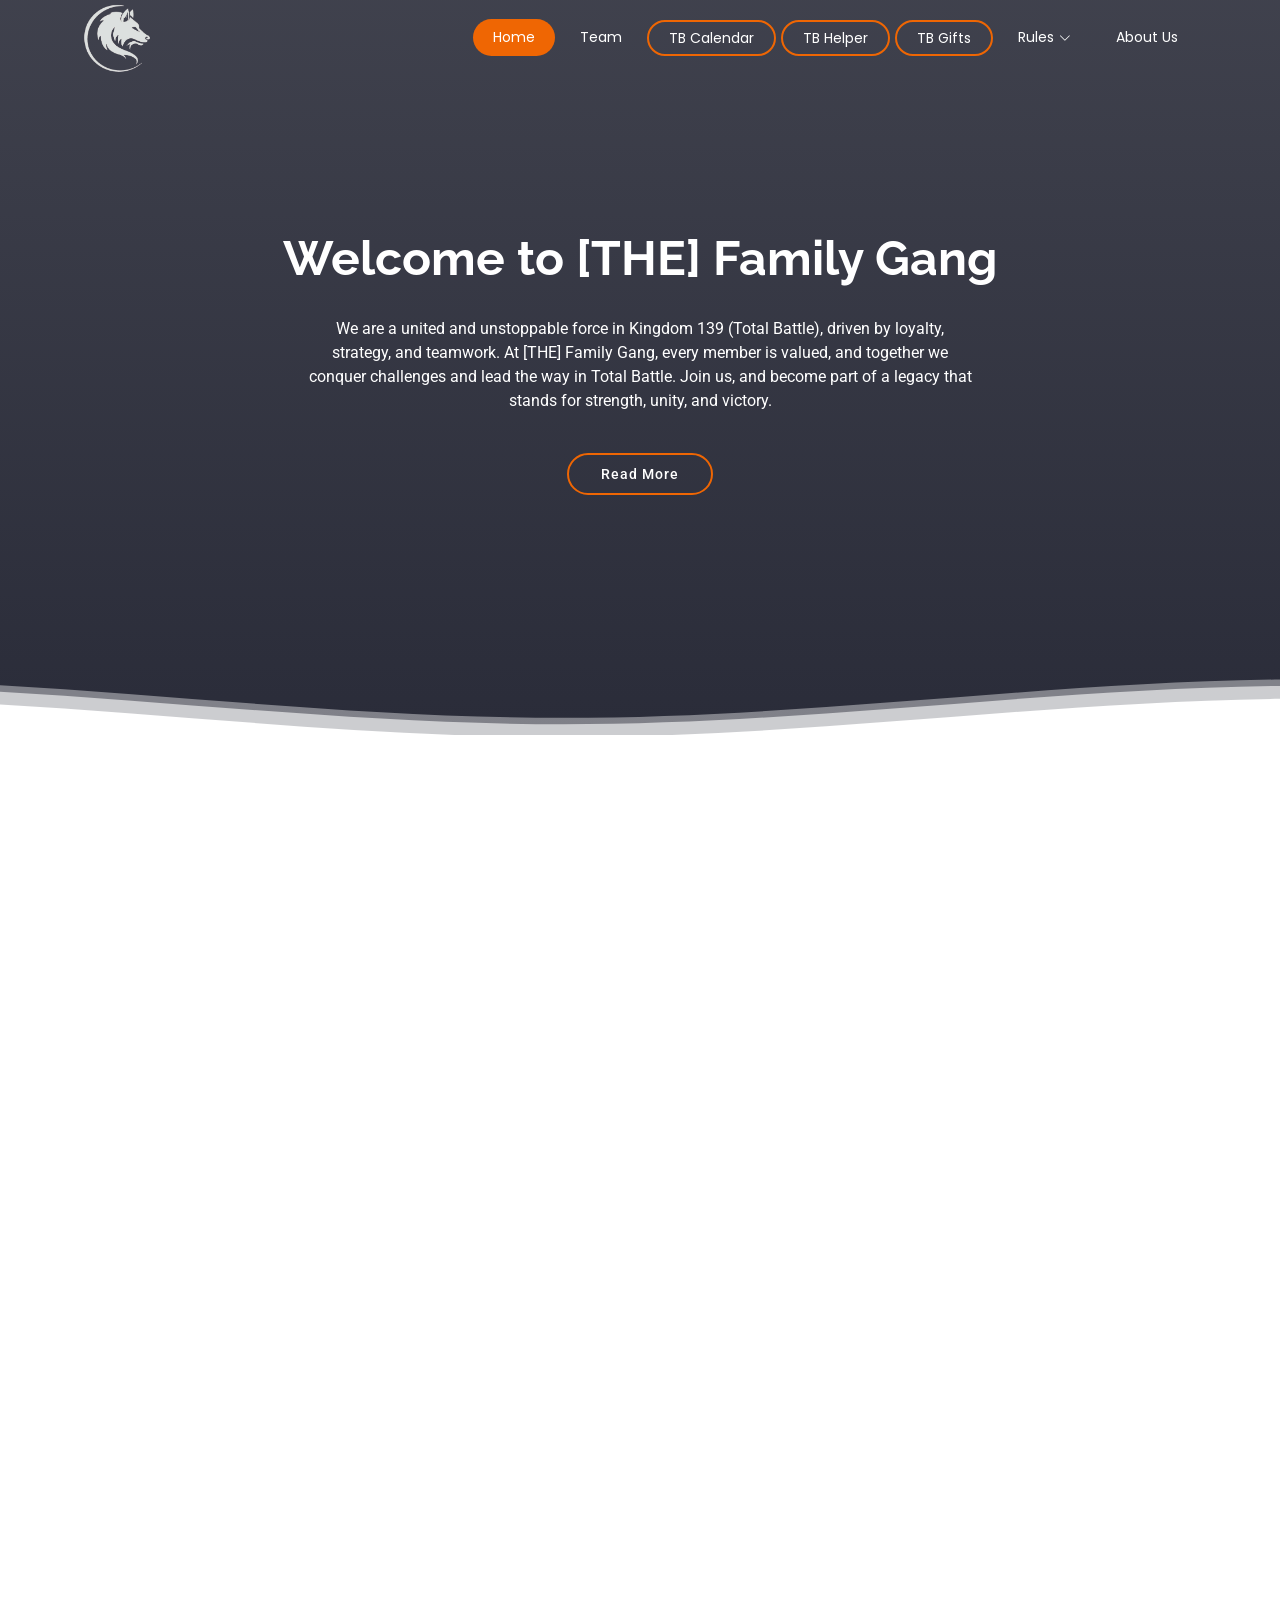
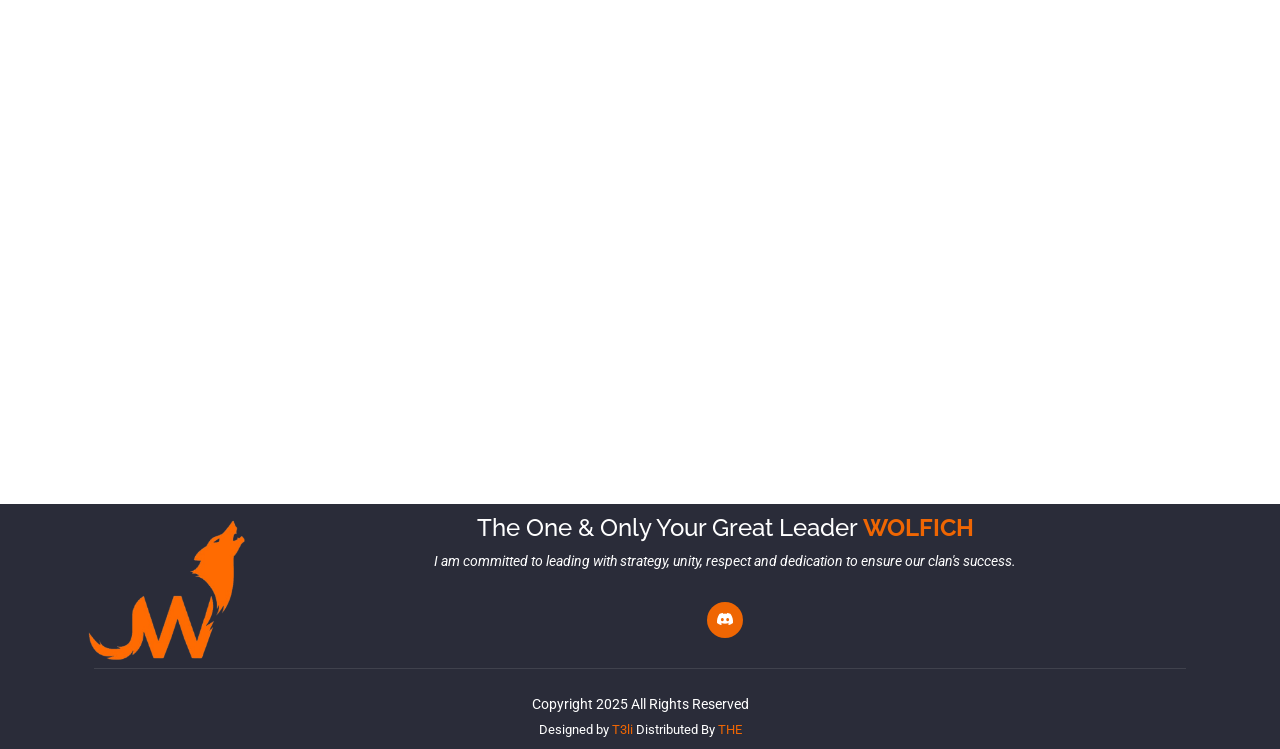
==== index.html @ 4209bdab "Update index.html" ====
<!DOCTYPE html>
<html lang="en">

<head>
  <meta charset="utf-8">
  <meta content="width=device-width, initial-scale=1.0" name="viewport">
  <title>[THE] Family Gangsta</title>

  <!-- Favicons -->
  <link href="assets/img/favicon.png" rel="icon">

  <!-- Fonts -->
  <link href="https://fonts.googleapis.com" rel="preconnect">
  <link href="https://fonts.gstatic.com" rel="preconnect" crossorigin>
  <link href="https://fonts.googleapis.com/css2?family=Roboto:ital,wght@0,100;0,300;0,400;0,500;0,700;0,900;1,100;1,300;1,400;1,500;1,700;1,900&family=Poppins:ital,wght@0,100;0,200;0,300;0,400;0,500;0,600;0,700;0,800;0,900;1,100;1,200;1,300;1,400;1,500;1,600;1,700;1,800;1,900&family=Raleway:ital,wght@0,100;0,200;0,300;0,400;0,500;0,600;0,700;0,800;0,900;1,100;1,200;1,300;1,400;1,500;1,600;1,700;1,800;1,900&display=swap" rel="stylesheet">

  <!-- Vendor CSS Files -->
  <link href="assets/vendor/bootstrap/css/bootstrap.min.css" rel="stylesheet">
  <link href="assets/vendor/bootstrap-icons/bootstrap-icons.css" rel="stylesheet">
  <link href="assets/vendor/aos/aos.css" rel="stylesheet">
  <link href="assets/vendor/animate.css/animate.min.css" rel="stylesheet">
  <link href="assets/vendor/glightbox/css/glightbox.min.css" rel="stylesheet">
  <link href="assets/vendor/swiper/swiper-bundle.min.css" rel="stylesheet"><!-- Main CSS File -->
  <link href="assets/css/main.css" rel="stylesheet">
	
<script src="https://code.jquery.com/jquery-3.6.0.min.js"></script>  <!-- jQuery -->
</head>
<style>
.menubtn { line-height: 1.2;border: 2px solid var(--accent-color);}
</style>
<body class="index-page">

  <div id="menubar"></div>

  <main class="main">

    <!-- Hero Section -->
    <section id="hero" class="hero section dark-background">

      <div id="hero-carousel" data-bs-interval="5000" class="container carousel carousel-fade" data-bs-ride="carousel">

        <!-- Slide 1 -->
        <div class="carousel-item active">
          <div class="carousel-container">
            <h2 class="animate__animated animate__fadeInDown">Welcome to [THE] Family Gang</h2>
            <p class="animate__animated animate__fadeInUp">We are a united and unstoppable force in Kingdom 139 (Total Battle), driven by loyalty, strategy, and teamwork. At [THE] Family Gang, every member is valued, and together we conquer challenges and lead the way in Total Battle. Join us, and become part of a legacy that stands for strength, unity, and victory.</p>
            <a href="#about" class="btn-get-started animate__animated animate__fadeInUp scrollto">Read More</a>
          </div>
        </div>	
      </div>

      <svg class="hero-waves" xmlns="http://www.w3.org/2000/svg" xmlns:xlink="http://www.w3.org/1999/xlink" viewBox="0 24 150 28 " preserveAspectRatio="none">
        <defs>
          <path id="wave-path" d="M-160 44c30 0 58-18 88-18s 58 18 88 18 58-18 88-18 58 18 88 18 v44h-352z"></path>
        </defs>
        <g class="wave1">
          <use xlink:href="#wave-path" x="50" y="3"></use>
        </g>
        <g class="wave2">
          <use xlink:href="#wave-path" x="50" y="0"></use>
        </g>
        <g class="wave3">
          <use xlink:href="#wave-path" x="50" y="9"></use>
        </g>
      </svg>

    </section><!-- /Hero Section -->

    <!-- About Section -->
    <section id="about" class="about section">

      <!-- Section Title -->
      <div class="container section-title" data-aos="fade-up">
        <h2>About</h2>
        <p>Who we are</p>
      </div><!-- End Section Title -->

      <div class="container">

        <div class="row gy-4">
			
			<div class="col-lg-6" data-aos="fade-up" data-aos-delay="200">
            <p>Welcome to <b>[THE] Family Gangsta</b>, a powerful and united clan in Kingdom 139 of Total Battle. We are a community of dedicated players who thrive on strategy, teamwork, and mutual support. Our mission is to dominate the battlefield while fostering an environment where every member feels valued and empowered. Whether you are a seasoned warrior or a rising strategist, [THE] is your home for growth, camaraderie, and victory. Together, we conquer kingdoms and etch our legacy into the history of Total Battle. Join us, and become part of something extraordinary!</p>
            <!-- <a href="#" class="read-more"><span>Read More</span><i class="bi bi-arrow-right"></i></a>  -->
          </div>
			
          <div class="col-lg-6 content" data-aos="fade-up" data-aos-delay="100">
            <p>
              Our Characteristics:
            </p>
            <ul>
              <li><i class="bi bi-check2-circle"></i> <span><b>Team Spirit:</b> We work together to achieve collective success.</span></li>
              <li><i class="bi bi-check2-circle"></i> <span><b>Strategic Excellence:</b> We plan and execute tactics to outsmart our enemies.</span></li>
              <li><i class="bi bi-check2-circle"></i> <span><b>Inclusivity:</b> We welcome and support players of all skill levels.</span></li>
              <li><i class="bi bi-check2-circle"></i> <span><b>Resilience:</b> We overcome challenges with determination and strength.</span></li>
              <li><i class="bi bi-check2-circle"></i> <span><b>Unity:</b> We stay loyal and united in every battle and beyond.</span></li>
            </ul>
          </div>

          

        </div>

      </div>

    </section><!-- /About Section -->


    <!-- Services Section -->
    <section id="services" class="services section">

      <!-- Section Title -->
      <div class="container section-title" data-aos="fade-up">
        <h2>Services</h2>
        <p>What we do offer</p>
      </div><!-- End Section Title -->

      <div class="container">

        <div class="row gy-4">

          <div class="col-lg-4 col-md-6" data-aos="fade-up" data-aos-delay="100">
            <div class="service-item  position-relative">
              <div class="icon">
                <i class="bi bi-person-arms-up" style="color: #0dcaf0;"></i>
              </div>
              <a href="service-details.html" class="stretched-link">
                <h3>Foster Teamwork</h3>
              </a>
              <p>Build a strong and supportive community where every member collaborates to achieve success.ur.</p>
            </div>
          </div><!-- End Service Item -->

          <div class="col-lg-4 col-md-6" data-aos="fade-up" data-aos-delay="200">
            <div class="service-item position-relative">
              <div class="icon">
                <i class="bi bi-shield-shaded" style="color: #fd7e14;"></i>
              </div>
              <a href="service-details.html" class="stretched-link">
                <h3>Dominate the Battlefield</h3>
              </a>
              <p>Strategize and execute plans to secure victories in every battle and kingdom event.</p>
            </div>
          </div><!-- End Service Item -->

          <div class="col-lg-4 col-md-6" data-aos="fade-up" data-aos-delay="300">
            <div class="service-item position-relative">
              <div class="icon">
                <i class="bi bi-reception-4" style="color: #20c997;"></i>
              </div>
              <a href="service-details.html" class="stretched-link">
                <h3>Empower Members</h3>
              </a>
              <p>Help every clan member grow, improve their skills, and reach their full potential.</p>
            </div>
          </div><!-- End Service Item -->

          <div class="col-lg-4 col-md-6" data-aos="fade-up" data-aos-delay="400">
            <div class="service-item position-relative">
              <div class="icon">
                <i class="bi bi-rocket-takeoff" style="color: #df1529;"></i>
              </div>
              <a href="service-details.html" class="stretched-link">
                <h3>Strengthen Alliances</h3>
              </a>
              <p>Forge alliances with other clans to expand our influence and ensure mutual prosperity.</p>
            </div>
          </div><!-- End Service Item -->

          <div class="col-lg-4 col-md-6" data-aos="fade-up" data-aos-delay="500">
            <div class="service-item position-relative">
              <div class="icon">
                <i class="bi bi-globe-asia-australia" style="color: #6610f2;"></i>
              </div>
              <a href="service-details.html" class="stretched-link">
                <h3>Protect Our Kingdom</h3>
              </a>
              <p>Defend Kingdom 139 with unwavering determination and safeguard our home.</p>
            </div>
          </div><!-- End Service Item -->

          <div class="col-lg-4 col-md-6" data-aos="fade-up" data-aos-delay="600">
            <div class="service-item position-relative">
              <div class="icon">
                <i class="bi bi-clipboard-check-fill" style="color: #f3268c;"></i>
              </div>
              <a href="service-details.html" class="stretched-link">
                <h3>Achieve Excellence</h3>
              </a>
              <p>Strive to be the best clan in Total Battle by maintaining discipline, loyalty, and passion.</p>
            </div>
          </div><!-- End Service Item -->

        </div>

      </div>

    </section><!-- /Services Section -->

   

    
    <!-- Team Section -->
    <section id="team" class="team section">

      <!-- Section Title -->
      <div class="container section-title" data-aos="fade-up">
        <h2>Team</h2>
        <p>Our Hardworking Team</p>
      </div><!-- End Section Title -->

      <div class="container">

        <div class="row gy-4">

          <div class="col-lg-2 col-md-6 d-flex align-items-stretch" data-aos="fade-up" data-aos-delay="100">
            <div class="team-member">
              <div class="member-img">
                <img src="assets/img/team/1.png" class="img-fluid" alt="">
              </div>
              <div class="member-info">
                <h4>Wolfich</h4>
                <span style="color:#ef6603ad"><b>Boss / Leader</b></span>
              </div>
            </div>
          </div><!-- End Team Member -->

          <div class="col-lg-2 col-md-6 d-flex align-items-stretch" data-aos="fade-up" data-aos-delay="200">
            <div class="team-member">
              <div class="member-img">
                <img src="assets/img/team/2.png" class="img-fluid" alt="">
              </div>
              <div class="member-info">
                <h4>Funduen</h4>
                <span>Superior Member</span>
              </div>
            </div>
          </div><!-- End Team Member -->

          <div class="col-lg-2 col-md-6 d-flex align-items-stretch" data-aos="fade-up" data-aos-delay="300">
            <div class="team-member">
              <div class="member-img">
                <img src="assets/img/team/2.png" class="img-fluid" alt="">
              </div>
              <div class="member-info">
                <h4>Aylor</h4>
                <span>CP Organizer</span>
              </div>
            </div>
          </div><!-- End Team Member -->

          <div class="col-lg-2 col-md-6 d-flex align-items-stretch" data-aos="fade-up" data-aos-delay="400">
            <div class="team-member">
              <div class="member-img">
                <img src="assets/img/team/1.png" class="img-fluid" alt="">
              </div>
              <div class="member-info">
                <h4>Meztilkis</h4>
                <span>CP Manager / Host</span>
              </div>
            </div>
          </div><!-- End Team Member -->
		  <div class="col-lg-2 col-md-6 d-flex align-items-stretch" data-aos="fade-up" data-aos-delay="400">
            <div class="team-member">
              <div class="member-img">
                <img src="assets/img/team/2.png" class="img-fluid" alt="">
              </div>
              <div class="member-info">
                <h4>Beki</h4>
                <span>Recruit Member</span>
              </div>
            </div>
          </div><!-- End Team Member -->
		  <div class="col-lg-2 col-md-6 d-flex align-items-stretch" data-aos="fade-up" data-aos-delay="400">
            <div class="team-member">
              <div class="member-img">
                <img src="assets/img/team/2.png" class="img-fluid" alt="">
              </div>
              <div class="member-info">
                <h4>Maximilian</h4>
                <span>Superior Member</span>
              </div>
            </div>
          </div><!-- End Team Member -->
		  <div class="col-lg-2 col-md-6 d-flex align-items-stretch" data-aos="fade-up" data-aos-delay="400">
            <div class="team-member">
              <div class="member-img">
                <img src="assets/img/team/2.png" class="img-fluid" alt="">
              </div>
              <div class="member-info">
                <h4>Flint</h4>
                <span>Building & RSS Manager</span>
              </div>
            </div>
          </div><!-- End Team Member -->
		  <div class="col-lg-2 col-md-6 d-flex align-items-stretch" data-aos="fade-up" data-aos-delay="400">
            <div class="team-member">
              <div class="member-img">
                <img src="assets/img/team/2.png" class="img-fluid" alt="">
              </div>
              <div class="member-info">
                <h4>T3li</h4>
                <span>CP Manager</span>
              </div>
            </div>
          </div><!-- End Team Member -->
		  <div class="col-lg-2 col-md-6 d-flex align-items-stretch" data-aos="fade-up" data-aos-delay="400">
            <div class="team-member">
              <div class="member-img">
                <img src="assets/img/team/2.png" class="img-fluid" alt="">
              </div>
              <div class="member-info">
                <h4>Suki</h4>
                <span>Crypts Manager</span>
              </div>
            </div>
          </div><!-- End Team Member -->
		  <div class="col-lg-2 col-md-6 d-flex align-items-stretch" data-aos="fade-up" data-aos-delay="400">
            <div class="team-member">
              <div class="member-img">
                <img src="assets/img/team/1.png" class="img-fluid" alt="">
              </div>
              <div class="member-info">
                <h4>Decomunal</h4>
                <span>Clan Diplomat</span>
              </div>
            </div>
          </div><!-- End Team Member -->
		  <div class="col-lg-2 col-md-6 d-flex align-items-stretch" data-aos="fade-up" data-aos-delay="400">
            <div class="team-member">
              <div class="member-img">
                <img src="assets/img/team/2.png" class="img-fluid" alt="">
              </div>
              <div class="member-info">
                <h4>Zara</h4>
                <span>Epics Coordinator</span>
              </div>
            </div>
          </div><!-- End Team Member -->
		  <div class="col-lg-2 col-md-6 d-flex align-items-stretch" data-aos="fade-up" data-aos-delay="400">
            <div class="team-member">
              <div class="member-img">
                <img src="assets/img/team/1.png" class="img-fluid" alt="">
              </div>
              <div class="member-info">
                <h4>Night King</h4>
                <span>Epics Coordinator</span>
              </div>
            </div>
          </div><!-- End Team Member -->
		  <div class="col-lg-2 col-md-6 d-flex align-items-stretch" data-aos="fade-up" data-aos-delay="400">
            <div class="team-member">
              <div class="member-img">
                <img src="assets/img/team/2.png" class="img-fluid" alt="">
              </div>
              <div class="member-info">
                <h4>Yasmin</h4>
                <span>CP Sponsored</span>
              </div>
            </div>
          </div><!-- End Team Member -->
		  <div class="col-lg-2 col-md-6 d-flex align-items-stretch" data-aos="fade-up" data-aos-delay="400">
            <div class="team-member">
              <div class="member-img">
                <img src="assets/img/team/1.png" class="img-fluid" alt="">
              </div>
              <div class="member-info">
                <h4>Jay</h4>
                <span>CoT Expert</span>
              </div>
            </div>
          </div><!-- End Team Member -->

        </div>

      </div>

    </section><!-- /Team Section -->

    <!-- Recent Posts Section -->
    <section id="recent-news" class="recent-posts section">

      <!-- Section Title -->
      <div class="container section-title" data-aos="fade-up">
        <h2>Recent News</h2>
        <p>Recent Clan Posts<br></p>
      </div><!-- End Section Title -->

      <div class="container">

        <div class="row gy-4">

          <div class="col-xl-4 col-md-6" data-aos="fade-up" data-aos-delay="100">
            <article>

              
              <p class="post-category">Clan Event</p>

              <h2 class="title">
                <a href="blog-details.html">CP run for all Clan Members is scheduled at Ruthless Slaughter.</a>
              </h2>

              <div class="d-flex align-items-center">
                
                <div class="post-meta align-items-center">
                  <p class="post-author">Meztilkis will host at reset</p>
                  <p class="post-date">
                    <time datetime="2022-01-01">Dec 2, 2024</time>
                  </p>
                </div>
              </div>

            </article>
          </div><!-- End post list item -->

          <div class="col-xl-4 col-md-6" data-aos="fade-up" data-aos-delay="200">
            <article>

              <p class="post-category">Clan Event</p>

              <h2 class="title">
                <a href="blog-details.html">Crypts Challange is on going.</a>
              </h2>

              <div class="d-flex align-items-center">
                <div class="post-meta">
                  <p class="post-author">Suki is managing</p>
                  <p class="post-date">
                    <time datetime="2022-01-01">running</time>
                  </p>
                </div>
              </div>

            </article>
          </div><!-- End post list item -->


        </div><!-- End recent posts list -->

      </div>

    </section><!-- /Recent Posts Section -->

    <!-- Contact Section -->
    <section id="contact" class="contact section">

      <!-- Section Title -->
      <div class="container section-title" data-aos="fade-up">
        <h2>Contact</h2>
        <p>Contact Us</p>
      </div><!-- End Section Title -->

      <div class="container" data-aos="fade" data-aos-delay="100">

        <div class="row gy-4">

          <div class="col-lg-4">
            <div class="info-item d-flex" data-aos="fade-up" data-aos-delay="200">
              <i class="bi bi-geo-alt flex-shrink-0"></i>
              <div>
                <h3>Address</h3>
                <p>Kingdom 139</p>
              </div>
            </div><!-- End Info Item -->
          </div><!-- End Contact Form -->
		   <div class="col-lg-4">
		   <div class="info-item d-flex" data-aos="fade-up" data-aos-delay="300">
              <i class="bi bi-telephone flex-shrink-0"></i>
              <div>
                <h3>Call Us</h3>
                <p>[THE] Family Gang</p>
              </div>
            </div><!-- End Info Item -->
		   </div>
		   

        </div>

      </div>

    </section><!-- /Contact Section -->

  </main>

  <div id="footer"></div>

  <!-- Scroll Top -->
  <a href="#" id="scroll-top" class="scroll-top d-flex align-items-center justify-content-center"><i class="bi bi-arrow-up-short"></i></a>

  <!-- Preloader -->


  <!-- Vendor JS Files -->
  <script src="assets/vendor/bootstrap/js/bootstrap.bundle.min.js"></script>
  <script src="assets/vendor/aos/aos.js"></script>
  <script src="assets/vendor/glightbox/js/glightbox.min.js"></script>
  <script src="assets/vendor/imagesloaded/imagesloaded.pkgd.min.js"></script>
  <script src="assets/vendor/isotope-layout/isotope.pkgd.min.js"></script>
  <script src="assets/vendor/swiper/swiper-bundle.min.js"></script>

  <!-- Main JS File -->
  <script src="assets/js/main.js"></script>
<script>
        $(document).ready(function() {
            // Load header.html into the #header div
            $('#menubar').load('menubar.html');

            // Load footer.html into the #footer div
            $('#footer').load('footer.html');
        });
    </script>
</body>

</html>
---- assets/css/main.css ----
/* Fonts */
:root {
  --default-font: "Roboto",  system-ui, -apple-system, "Segoe UI", Roboto, "Helvetica Neue", Arial, "Noto Sans", "Liberation Sans", sans-serif, "Apple Color Emoji", "Segoe UI Emoji", "Segoe UI Symbol", "Noto Color Emoji";
  --heading-font: "Raleway",  sans-serif;
  --nav-font: "Poppins",  sans-serif;
}

/* Global Colors - The following color variables are used throughout the website. Updating them here will change the color scheme of the entire website */
:root { 
  --background-color: #ffffff; /* Background color for the entire website, including individual sections */
  --default-color: #444444; /* Default color used for the majority of the text content across the entire website */
  --heading-color: #2a2c39; /* Color for headings, subheadings and title throughout the website */
  --accent-color: #ef6603; /* Accent color that represents your brand on the website. It's used for buttons, links, and other elements that need to stand out */
  --surface-color: #ffffff; /* The surface color is used as a background of boxed elements within sections, such as cards, icon boxes, or other elements that require a visual separation from the global background. */
  --contrast-color: #ffffff; /* Contrast color for text, ensuring readability against backgrounds of accent, heading, or default colors. */
}

/* Nav Menu Colors - The following color variables are used specifically for the navigation menu. They are separate from the global colors to allow for more customization options */
:root {
  --nav-color: #ffffff;  /* The default color of the main navmenu links */
  --nav-hover-color: #ef6603; /* Applied to main navmenu links when they are hovered over or active */
  --nav-mobile-background-color: #ffffff; /* Used as the background color for mobile navigation menu */
  --nav-dropdown-background-color: #ffffff; /* Used as the background color for dropdown items that appear when hovering over primary navigation items */
  --nav-dropdown-color: #060606; /* Used for navigation links of the dropdown items in the navigation menu. */
  --nav-dropdown-hover-color: #ef6603; /* Similar to --nav-hover-color, this color is applied to dropdown navigation links when they are hovered over. */
}

/* Color Presets - These classes override global colors when applied to any section or element, providing reuse of the sam color scheme. */

.light-background {
  --background-color: #f9f9f9;
  --surface-color: #ffffff;
}

.dark-background {
  --background-color: #2a2c39;
  --default-color: #ffffff;
  --heading-color: #ffffff;
  --surface-color: #404356;
  --contrast-color: #ffffff;
}

/* Smooth scroll */
:root {
  scroll-behavior: smooth;
}

/*--------------------------------------------------------------
# General Styling & Shared Classes
--------------------------------------------------------------*/
body {
  color: var(--default-color);
  background-color: var(--background-color);
  font-family: var(--default-font);
}

a {
  color: var(--accent-color);
  text-decoration: none;
  transition: 0.3s;
}

a:hover {
  color: color-mix(in srgb, var(--accent-color), transparent 25%);
  text-decoration: none;
}

h1,
h2,
h3,
h4,
h5,
h6 {
  color: var(--heading-color);
  font-family: var(--heading-font);
}

/* PHP Email Form Messages
------------------------------*/
.php-email-form .error-message {
  display: none;
  background: #df1529;
  color: #ffffff;
  text-align: left;
  padding: 15px;
  margin-bottom: 24px;
  font-weight: 600;
}

.php-email-form .sent-message {
  display: none;
  color: #ffffff;
  background: #059652;
  text-align: center;
  padding: 15px;
  margin-bottom: 24px;
  font-weight: 600;
}

.php-email-form .loading {
  display: none;
  background: var(--surface-color);
  text-align: center;
  padding: 15px;
  margin-bottom: 24px;
}

.php-email-form .loading:before {
  content: "";
  display: inline-block;
  border-radius: 50%;
  width: 24px;
  height: 24px;
  margin: 0 10px -6px 0;
  border: 3px solid var(--accent-color);
  border-top-color: var(--surface-color);
  animation: php-email-form-loading 1s linear infinite;
}

@keyframes php-email-form-loading {
  0% {
    transform: rotate(0deg);
  }

  100% {
    transform: rotate(360deg);
  }
}

/*--------------------------------------------------------------
# Global Header
--------------------------------------------------------------*/
.header {
  --background-color: rgba(255, 255, 255, 0);
  --heading-color: #ffffff;
  color: var(--default-color);
  background-color: var(--background-color);
  padding: 3px 0;
  transition: all 0.5s;
  z-index: 997;
}

.header .logo {
  line-height: 1;
}

.header .logo img {
  max-height: 70px;
  margin-right: 8px;
}

.header .logo h1 {
  font-size: 30px;
  margin: 0;
  font-weight: 700;
  color: var(--heading-color);
}

.scrolled .header {
  box-shadow: 0px 0 18px rgba(0, 0, 0, 0.1);
}

/* Global Header on Scroll
------------------------------*/
.scrolled .header {
  --background-color: rgba(42, 44, 57, 0.9);
}

/*--------------------------------------------------------------
# Navigation Menu
--------------------------------------------------------------*/
/* Navmenu - Desktop */
@media (min-width: 1200px) {
  .navmenu {
    padding: 0;
  }

  .navmenu ul {
    margin: 0;
    padding: 0;
    display: flex;
    list-style: none;
    align-items: center;
  }

  .navmenu li {
    position: relative;
    margin-left: 5px;
  }

  .navmenu a,
  .navmenu a:focus {
    color: var(--nav-color);
    padding: 8px 20px;
    font-size: 14px;
    font-family: var(--nav-font);
    font-weight: 400;
    display: flex;
    align-items: center;
    justify-content: space-between;
    white-space: nowrap;
    transition: 0.3s;
    border-radius: 50px;
  }

  .navmenu a i,
  .navmenu a:focus i {
    font-size: 12px;
    line-height: 0;
    margin-left: 5px;
    transition: 0.3s;
  }

  .navmenu li:hover>a,
  .navmenu .active,
  .navmenu .active:focus {
    background-color: var(--nav-hover-color);
  }

  .navmenu .dropdown ul {
    margin: 0;
    padding: 10px 0;
    background: var(--nav-dropdown-background-color);
    display: block;
    position: absolute;
    visibility: hidden;
    left: 0;
    top: 130%;
    opacity: 0;
    transition: 0.3s;
    border-radius: 15px;
    z-index: 99;
    box-shadow: 0px 0px 30px rgba(0, 0, 0, 0.1);
  }

  .navmenu .dropdown ul li {
    min-width: 200px;
    margin-left: 0;
  }

  .navmenu .dropdown ul a {
    padding: 10px 20px;
    font-size: 15px;
    text-transform: none;
    color: var(--nav-dropdown-color);
  }

  .navmenu .dropdown ul a i {
    font-size: 12px;
  }

  .navmenu .dropdown ul a:hover,
  .navmenu .dropdown ul .active:hover,
  .navmenu .dropdown ul li:hover>a {
    background-color: transparent;
    color: var(--nav-hover-color);
  }

  .navmenu .dropdown:hover>ul {
    opacity: 1;
    top: 105%;
    visibility: visible;
  }

  .navmenu .dropdown .dropdown ul {
    top: 0;
    left: -90%;
    visibility: hidden;
  }

  .navmenu .dropdown .dropdown:hover>ul {
    opacity: 1;
    top: 0;
    left: -100%;
    visibility: visible;
  }
}

/* Navmenu - Mobile */
@media (max-width: 1199px) {
  .mobile-nav-toggle {
    color: var(--nav-color);
    font-size: 28px;
    line-height: 0;
    margin-right: 10px;
    cursor: pointer;
    transition: color 0.3s;
  }

  .navmenu {
    padding: 0;
    z-index: 9997;
  }

  .navmenu ul {
    display: none;
    list-style: none;
    position: absolute;
    inset: 60px 20px 20px 20px;
    padding: 10px 0;
    margin: 0;
    border-radius: 6px;
    background-color: var(--nav-mobile-background-color);
    overflow-y: auto;
    transition: 0.3s;
    z-index: 9998;
    box-shadow: 0px 0px 30px rgba(0, 0, 0, 0.1);
  }

  .navmenu a,
  .navmenu a:focus {
    color: var(--nav-dropdown-color);
    padding: 8px 10px;
    font-family: var(--nav-font);
    font-size: 17px;
    font-weight: 500;
    display: flex;
    align-items: center;
    justify-content: space-between;
    white-space: nowrap;
    transition: 0.3s;
  }

  .navmenu a i,
  .navmenu a:focus i {
    font-size: 12px;
    line-height: 0;
    margin-left: 5px;
    width: 30px;
    height: 30px;
    display: flex;
    align-items: center;
    justify-content: center;
    border-radius: 50%;
    transition: 0.3s;
    background-color: color-mix(in srgb, var(--accent-color), transparent 90%);
  }

  .navmenu a i:hover,
  .navmenu a:focus i:hover {
    background-color: var(--accent-color);
    color: var(--contrast-color);
  }

  .navmenu a:hover,
  .navmenu .active,
  .navmenu .active:focus {
    color: var(--nav-dropdown-hover-color);
  }

  .navmenu .active i,
  .navmenu .active:focus i {
    background-color: var(--accent-color);
    color: var(--contrast-color);
    transform: rotate(180deg);
  }

  .navmenu .dropdown ul {
    position: static;
    display: none;
    z-index: 99;
    padding: 10px 0;
    margin: 10px 20px;
    background-color: var(--nav-dropdown-background-color);
    border: 1px solid color-mix(in srgb, var(--default-color), transparent 90%);
    box-shadow: none;
    transition: all 0.5s ease-in-out;
  }

  .navmenu .dropdown ul ul {
    background-color: rgba(33, 37, 41, 0.1);
  }

  .navmenu .dropdown>.dropdown-active {
    display: block;
    background-color: rgba(33, 37, 41, 0.03);
  }

  .mobile-nav-active {
    overflow: hidden;
  }

  .mobile-nav-active .mobile-nav-toggle {
    color: #fff;
    position: absolute;
    font-size: 32px;
    top: 15px;
    right: 15px;
    margin-right: 0;
    z-index: 9999;
  }

  .mobile-nav-active .navmenu {
    position: fixed;
    overflow: hidden;
    inset: 0;
    background: rgba(33, 37, 41, 0.8);
    transition: 0.3s;
  }

  .mobile-nav-active .navmenu>ul {
    display: block;
  }
}

/*--------------------------------------------------------------
# Global Footer
--------------------------------------------------------------*/
.footer {
  color: var(--default-color);
  background-color: var(--background-color);
  font-size: 14px;
  text-align: center;
  padding: 10px 0;
  position: relative;
}

.footer h3 {
  font-size: 36px;
  font-weight: 700;
  position: relative;
  padding: 0;
  margin: 0 0 15px 0;
}

.footer p {
  font-size: 15;
  font-style: italic;
  padding: 0;
  margin: 0 0 30px 0;
}

.footer .social-links {
  margin: 0 0 30px 0;
}

.footer .social-links a {
  font-size: 16px;
  display: flex;
  align-items: center;
  justify-content: center;
  background: var(--accent-color);
  color: var(--contrast-color);
  line-height: 1;
  margin: 0 4px;
  border-radius: 50%;
  text-align: center;
  width: 36px;
  height: 36px;
  transition: 0.3s;
}

.footer .social-links a:hover {
  background: color-mix(in srgb, var(--accent-color), transparent 20%);
  text-decoration: none;
}

.footer .copyright {
  padding-top: 25px;
  border-top: 1px solid color-mix(in srgb, var(--default-color), transparent 90%);
}

.footer .credits {
  font-size: 13px;
  padding-top: 5px;
}

/*--------------------------------------------------------------
# Preloader
--------------------------------------------------------------*/
#preloader {
  position: fixed;
  inset: 0;
  z-index: 9999;
  overflow: hidden;
  background-color: var(--background-color);
  transition: all 0.6s ease-out;
  width: 100%;
  height: 100vh;
}

#preloader:before,
#preloader:after {
  content: "";
  position: absolute;
  border: 4px solid var(--accent-color);
  border-radius: 50%;
  animation: animate-preloader 2s cubic-bezier(0, 0.2, 0.8, 1) infinite;
}

#preloader:after {
  animation-delay: -0.5s;
}

@keyframes animate-preloader {
  0% {
    width: 10px;
    height: 10px;
    top: calc(50% - 5px);
    left: calc(50% - 5px);
    opacity: 1;
  }

  100% {
    width: 72px;
    height: 72px;
    top: calc(50% - 36px);
    left: calc(50% - 36px);
    opacity: 0;
  }
}

/*--------------------------------------------------------------
# Scroll Top Button
--------------------------------------------------------------*/
.scroll-top {
  position: fixed;
  visibility: hidden;
  opacity: 0;
  right: 15px;
  bottom: -15px;
  z-index: 99999;
  background-color: var(--accent-color);
  width: 44px;
  height: 44px;
  border-radius: 50px;
  transition: all 0.4s;
}

.scroll-top i {
  font-size: 24px;
  color: var(--contrast-color);
  line-height: 0;
}

.scroll-top:hover {
  background-color: color-mix(in srgb, var(--accent-color), transparent 20%);
  color: var(--contrast-color);
}

.scroll-top.active {
  visibility: visible;
  opacity: 1;
  bottom: 15px;
}

/*--------------------------------------------------------------
# Disable aos animation delay on mobile devices
--------------------------------------------------------------*/
@media screen and (max-width: 768px) {
  [data-aos-delay] {
    transition-delay: 0 !important;
  }
}

/*--------------------------------------------------------------
# Global Page Titles & Breadcrumbs
--------------------------------------------------------------*/
.page-title {
  color: var(--default-color);
  background-color: var(--background-color);
  background-size: cover;
  background-position: center;
  background-repeat: no-repeat;
  padding: 120px 0 20px 0;
  text-align: center;
  position: relative;
}

.page-title:before {
  content: "";
  background-color: color-mix(in srgb, var(--background-color), transparent 50%);
  position: absolute;
  inset: 0;
}

.page-title h1 {
  font-size: 42px;
  font-weight: 700;
  margin-bottom: 10px;
}

.page-title .breadcrumbs ol {
  display: flex;
  flex-wrap: wrap;
  list-style: none;
  justify-content: center;
  padding: 0;
  margin: 0;
  font-size: 16px;
  font-weight: 400;
}

.page-title .breadcrumbs ol li+li {
  padding-left: 10px;
}

.page-title .breadcrumbs ol li+li::before {
  content: "/";
  display: inline-block;
  padding-right: 10px;
  color: color-mix(in srgb, var(--default-color), transparent 50%);
}

/*--------------------------------------------------------------
# Global Sections
--------------------------------------------------------------*/
section,
.section {
  color: var(--default-color);
  background-color: var(--background-color);
  padding: 60px 0;
  scroll-margin-top: 77px;
  overflow: clip;
}

/*--------------------------------------------------------------
# Global Section Titles
--------------------------------------------------------------*/
.section-title {
  padding-bottom: 60px;
  position: relative;
}

.section-title h2 {
  font-size: 14px;
  font-weight: 500;
  padding: 0;
  line-height: 1px;
  margin: 0;
  letter-spacing: 1.5px;
  text-transform: uppercase;
  color: color-mix(in srgb, var(--default-color), transparent 50%);
  position: relative;
}

.section-title h2::after {
  content: "";
  width: 120px;
  height: 1px;
  display: inline-block;
  background: var(--accent-color);
  margin: 4px 10px;
}

.section-title p {
  color: var(--heading-color);
  margin: 0;
  font-size: 28px;
  font-weight: 700;
  text-transform: uppercase;
  font-family: var(--heading-font);
}

/*--------------------------------------------------------------
# Hero Section
--------------------------------------------------------------*/
.hero {
  width: 100%;
  overflow: hidden;
  position: relative;
  background: linear-gradient(0deg, var(--background-color) 0%, color-mix(in srgb, var(--background-color) 90%, white 10%) 100%);
  padding: 0;
  display: flex;
  flex-direction: column;
  justify-content: end;
  align-items: center;
}

.hero .carousel-container {
  display: flex;
  justify-content: center;
  align-items: center;
  flex-direction: column;
  text-align: center;
  position: relative;
  min-height: 75vh;
  padding-top: 60px;
}

.hero h2 {
  margin-bottom: 30px;
  font-size: 48px;
  font-weight: 700;
}

.hero h2 span {
  text-decoration: underline;
}

.hero p {
  max-width: 80%;
  animation-delay: 0.4s;
  margin: 0 auto 30px auto;
}

.hero .carousel-control-prev,
.hero .carousel-control-next {
  width: 10%;
}

.hero .carousel-control-next-icon,
.hero .carousel-control-prev-icon {
  background: none;
  font-size: 48px;
  line-height: 1;
  width: auto;
  height: auto;
}

.hero .btn-get-started {
  font-weight: 500;
  font-size: 14px;
  letter-spacing: 1px;
  display: inline-block;
  padding: 12px 32px;
  border-radius: 50px;
  transition: 0.5s;
  line-height: 1;
  margin: 10px;
  animation-delay: 0.8s;
  color: var(--default-color);
  border: 2px solid var(--accent-color);
}

.hero .btn-get-started:hover {
  background: var(--accent-color);
  color: var(--contrast-color);
  text-decoration: none;
}

@media (min-width: 1024px) {
  .hero p {
    max-width: 60%;
  }

  .hero .carousel-control-prev,
  .hero .carousel-control-next {
    width: 5%;
  }
}

@media (max-width: 768px) {
  .hero .carousel-container {
    min-height: 90vh;
  }

  .hero h2 {
    font-size: 28px;
  }
}

.hero .hero-waves {
  display: block;
  width: 100%;
  height: 60px;
  position: relative;
}

.hero .wave1 use {
  animation: move-forever1 10s linear infinite;
  animation-delay: -2s;
  fill: var(--default-color);
  opacity: 0.6;
}

.hero .wave2 use {
  animation: move-forever2 8s linear infinite;
  animation-delay: -2s;
  fill: var(--default-color);
  opacity: 0.4;
}

.hero .wave3 use {
  animation: move-forever3 6s linear infinite;
  animation-delay: -2s;
  fill: var(--default-color);
}

@keyframes move-forever1 {
  0% {
    transform: translate(85px, 0%);
  }

  100% {
    transform: translate(-90px, 0%);
  }
}

@keyframes move-forever2 {
  0% {
    transform: translate(-90px, 0%);
  }

  100% {
    transform: translate(85px, 0%);
  }
}

@keyframes move-forever3 {
  0% {
    transform: translate(-90px, 0%);
  }

  100% {
    transform: translate(85px, 0%);
  }
}

/*--------------------------------------------------------------
# About Section
--------------------------------------------------------------*/
.about ul {
  list-style: none;
  padding: 0;
}

.about ul li {
  padding-bottom: 5px;
  display: flex;
  align-items: center;
}

.about ul i {
  font-size: 20px;
  padding-right: 4px;
  color: var(--accent-color);
}

.about .read-more {
  background: var(--accent-color);
  color: var(--contrast-color);
  font-family: var(--heading-font);
  font-weight: 500;
  font-size: 16px;
  letter-spacing: 1px;
  padding: 10px 28px;
  border-radius: 5px;
  transition: 0.3s;
  display: inline-flex;
  align-items: center;
  justify-content: center;
}

.about .read-more i {
  font-size: 18px;
  margin-left: 5px;
  line-height: 0;
  transition: 0.3s;
}

.about .read-more:hover {
  background: color-mix(in srgb, var(--accent-color), transparent 20%);
}

.about .read-more:hover i {
  transform: translate(5px, 0);
}

/*--------------------------------------------------------------
# Features Section
--------------------------------------------------------------*/
.features .nav-tabs {
  border: 0;
}

.features .nav-link {
  background-color: var(--surface-color);
  color: var(--heading-color);
  border: 1px solid color-mix(in srgb, var(--default-color), transparent 85%);
  padding: 15px 20px;
  transition: 0.3s;
  border-radius: 0;
  display: flex;
  align-items: center;
  justify-content: center;
  cursor: pointer;
  height: 100%;
}

.features .nav-link i {
  padding-right: 15px;
  font-size: 48px;
}

.features .nav-link h4 {
  font-size: 18px;
  font-weight: 600;
  margin: 0;
}

.features .nav-link:hover {
  color: var(--accent-color);
  border-color: var(--accent-color);
}

.features .nav-link.active {
  background: var(--accent-color);
  color: var(--contrast-color);
  border-color: var(--accent-color);
}

.features .nav-link.active h4 {
  color: var(--contrast-color);
}

@media (max-width: 768px) {
  .features .nav-link i {
    padding: 0;
    line-height: 1;
    font-size: 36px;
  }
}

@media (max-width: 575px) {
  .features .nav-link {
    padding: 15px;
  }

  .features .nav-link i {
    font-size: 24px;
  }
}

.features .tab-content {
  margin-top: 30px;
}

.features .tab-pane h3 {
  color: var(--heading-color);
  font-weight: 700;
  font-size: 26px;
}

.features .tab-pane ul {
  list-style: none;
  padding: 0;
}

.features .tab-pane ul li {
  padding-bottom: 10px;
}

.features .tab-pane ul i {
  font-size: 20px;
  padding-right: 4px;
  color: var(--accent-color);
}

.features .tab-pane p:last-child {
  margin-bottom: 0;
}

/*--------------------------------------------------------------
# Call To Action Section
--------------------------------------------------------------*/
.call-to-action {
  padding: 80px 0;
  position: relative;
  clip-path: inset(0);
}

.call-to-action .container {
  position: relative;
  z-index: 3;
}

.call-to-action h3 {
  color: var(--default-color);
  font-size: 28px;
  font-weight: 700;
}

.call-to-action p {
  color: var(--default-color);
}

.call-to-action .cta-btn {
  font-family: var(--heading-font);
  font-weight: 500;
  font-size: 16px;
  letter-spacing: 1px;
  display: inline-block;
  padding: 12px 40px;
  border-radius: 50px;
  transition: 0.5s;
  margin: 10px;
  background: var(--accent-color);
  color: var(--contrast-color);
}

.call-to-action .cta-btn:hover {
  background: color-mix(in srgb, var(--accent-color) 90%, white 15%);
}

/*--------------------------------------------------------------
# Services Section
--------------------------------------------------------------*/
.services .service-item {
  background-color: var(--surface-color);
  box-shadow: 0 5px 30px 0 rgba(0, 0, 0, 0.1);
  padding: 60px 30px 60px 70px;
  transition: all ease-in-out 0.3s;
  border-radius: 18px;
  height: 100%;
  position: relative;
  overflow: hidden;
}

.services .service-item .icon {
  position: absolute;
  left: -20px;
  top: calc(50% - 30px);
}

.services .service-item .icon i {
  font-size: 64px;
  line-height: 1;
  transition: 0.5s;
}

.services .service-item h3 {
  font-weight: 700;
  margin: 10px 0 15px 0;
  font-size: 22px;
  transition: ease-in-out 0.3s;
}

.services .service-item p {
  line-height: 24px;
  font-size: 14px;
  margin-bottom: 0;
}

@media (min-width: 1365px) {
  .services .service-item:hover {
    transform: translateY(-10px);
  }

  .services .service-item:hover h3 {
    color: var(--accent-color);
  }
}

/*--------------------------------------------------------------
# Portfolio Section
--------------------------------------------------------------*/
.portfolio .portfolio-filters {
  padding: 0;
  margin: 0 auto 20px auto;
  list-style: none;
  text-align: center;
}

.portfolio .portfolio-filters li {
  cursor: pointer;
  display: inline-block;
  padding: 8px 20px 10px 20px;
  margin: 0;
  font-size: 15px;
  font-weight: 500;
  line-height: 1;
  margin-bottom: 5px;
  border-radius: 50px;
  transition: all 0.3s ease-in-out;
  font-family: var(--heading-font);
}

.portfolio .portfolio-filters li:hover,
.portfolio .portfolio-filters li.filter-active {
  color: var(--contrast-color);
  background-color: var(--accent-color);
}

.portfolio .portfolio-filters li:first-child {
  margin-left: 0;
}

.portfolio .portfolio-filters li:last-child {
  margin-right: 0;
}

@media (max-width: 575px) {
  .portfolio .portfolio-filters li {
    font-size: 14px;
    margin: 0 0 10px 0;
  }
}

.portfolio .portfolio-item {
  position: relative;
  overflow: hidden;
}

.portfolio .portfolio-item .portfolio-info {
  opacity: 0;
  position: absolute;
  left: 12px;
  right: 12px;
  bottom: -100%;
  z-index: 3;
  transition: all ease-in-out 0.5s;
  background: color-mix(in srgb, var(--surface-color), transparent 10%);
  padding: 15px;
}

.portfolio .portfolio-item .portfolio-info h4 {
  font-size: 18px;
  font-weight: 600;
  padding-right: 50px;
}

.portfolio .portfolio-item .portfolio-info p {
  color: color-mix(in srgb, var(--default-color), transparent 30%);
  font-size: 14px;
  margin-bottom: 0;
  padding-right: 50px;
}

.portfolio .portfolio-item .portfolio-info .preview-link,
.portfolio .portfolio-item .portfolio-info .details-link {
  position: absolute;
  right: 50px;
  font-size: 24px;
  top: calc(50% - 14px);
  color: color-mix(in srgb, var(--default-color), transparent 30%);
  transition: 0.3s;
  line-height: 0;
}

.portfolio .portfolio-item .portfolio-info .preview-link:hover,
.portfolio .portfolio-item .portfolio-info .details-link:hover {
  color: var(--accent-color);
}

.portfolio .portfolio-item .portfolio-info .details-link {
  right: 14px;
  font-size: 28px;
}

.portfolio .portfolio-item:hover .portfolio-info {
  opacity: 1;
  bottom: 0;
}

/*--------------------------------------------------------------
# Testimonials Section
--------------------------------------------------------------*/
.testimonials .testimonial-item {
  background-color: var(--surface-color);
  box-shadow: 0px 2px 15px rgba(0, 0, 0, 0.1);
  box-sizing: content-box;
  padding: 30px;
  margin: 30px 15px;
  position: relative;
  height: 100%;
}

.testimonials .testimonial-item .testimonial-img {
  width: 90px;
  border-radius: 50px;
  margin-right: 15px;
}

.testimonials .testimonial-item h3 {
  font-size: 18px;
  font-weight: bold;
  margin: 10px 0 5px 0;
}

.testimonials .testimonial-item h4 {
  font-size: 14px;
  color: color-mix(in srgb, var(--default-color), transparent 40%);
  margin: 0;
}

.testimonials .testimonial-item .stars {
  margin: 10px 0;
}

.testimonials .testimonial-item .stars i {
  color: #ffc107;
  margin: 0 1px;
}

.testimonials .testimonial-item .quote-icon-left,
.testimonials .testimonial-item .quote-icon-right {
  color: color-mix(in srgb, var(--accent-color), transparent 50%);
  font-size: 26px;
  line-height: 0;
}

.testimonials .testimonial-item .quote-icon-left {
  display: inline-block;
  left: -5px;
  position: relative;
}

.testimonials .testimonial-item .quote-icon-right {
  display: inline-block;
  right: -5px;
  position: relative;
  top: 10px;
  transform: scale(-1, -1);
}

.testimonials .testimonial-item p {
  font-style: italic;
  margin: 15px auto 15px auto;
}

.testimonials .swiper-wrapper {
  height: auto;
}

.testimonials .swiper-pagination {
  margin-top: 20px;
  position: relative;
}

.testimonials .swiper-pagination .swiper-pagination-bullet {
  width: 12px;
  height: 12px;
  background-color: color-mix(in srgb, var(--default-color), transparent 85%);
  opacity: 1;
}

.testimonials .swiper-pagination .swiper-pagination-bullet-active {
  background-color: var(--accent-color);
}

@media (max-width: 767px) {
  .testimonials .testimonial-wrap {
    padding-left: 0;
  }

  .testimonials .testimonial-item {
    padding: 30px;
    margin: 15px;
  }

  .testimonials .testimonial-item .testimonial-img {
    position: static;
    left: auto;
  }
}

/*--------------------------------------------------------------
# Pricing Section
--------------------------------------------------------------*/
.pricing .pricing-item {
  background-color: var(--surface-color);
  box-shadow: 0px 0px 4px rgba(0, 0, 0, 0.1);
  padding: 20px;
  text-align: center;
  border-radius: 5px;
  position: relative;
  overflow: hidden;
}

.pricing .pricing-item h3 {
  font-weight: 400;
  margin: -20px -20px 20px -20px;
  padding: 20px 15px;
  font-size: 16px;
  font-weight: 600;
  color: color-mix(in srgb, var(--default-color), transparent 20%);
  background: color-mix(in srgb, var(--default-color), transparent 95%);
}

.pricing .pricing-item h4 {
  font-size: 36px;
  font-weight: 600;
  font-family: var(--heading-font);
}

.pricing .pricing-item h4 sup {
  font-size: 20px;
  top: -15px;
  left: -3px;
}

.pricing .pricing-item h4 span {
  color: color-mix(in srgb, var(--default-color), transparent 40%);
  font-size: 16px;
  font-weight: 300;
}

.pricing .pricing-item ul {
  padding: 15px 0;
  list-style: none;
  text-align: center;
  line-height: 20px;
  font-size: 14px;
}

.pricing .pricing-item ul li {
  padding-bottom: 16px;
}

.pricing .pricing-item ul i {
  color: var(--accent-color);
  font-size: 18px;
  padding-right: 4px;
}

.pricing .pricing-item ul .na {
  color: color-mix(in srgb, var(--default-color), transparent 40%);
  text-decoration: line-through;
}

.pricing .btn-wrap {
  background: color-mix(in srgb, var(--default-color), transparent 95%);
  margin: 0 -20px -20px -20px;
  padding: 20px 15px;
  text-align: center;
}

.pricing .btn-buy {
  background: var(--accent-color);
  color: var(--contrast-color);
  display: inline-block;
  padding: 8px 35px 10px 35px;
  border-radius: 4px;
  transition: none;
  font-size: 14px;
  font-weight: 400;
  font-family: var(--heading-font);
  font-weight: 600;
  transition: 0.3s;
}

.pricing .btn-buy:hover {
  background: color-mix(in srgb, var(--accent-color), transparent 20%);
}

.pricing .featured h3 {
  background: var(--accent-color);
  color: var(--contrast-color);
}

.pricing .advanced {
  background: var(--accent-color);
  color: var(--contrast-color);
  width: 200px;
  position: absolute;
  top: 18px;
  right: -68px;
  transform: rotate(45deg);
  z-index: 1;
  font-size: 14px;
  padding: 1px 0 3px 0;
}

/*--------------------------------------------------------------
# Faq Section
--------------------------------------------------------------*/
.faq .content-subtitle {
  font-size: 15px;
  margin-bottom: 10px;
  display: block;
  color: var(--default-color);
}

.faq .content-title {
  color: var(--heading-color);
  font-size: 22px;
  margin-bottom: 30px;
}

.faq p {
  line-height: 1.7;
  color: var(--default-color);
}

.faq .custom-accordion .accordion-item {
  background-color: var(--surface-color);
  margin-bottom: 0px;
  position: relative;
  border-radius: 0px;
  overflow: hidden;
}

.faq .custom-accordion .accordion-item .btn-link {
  display: block;
  width: 100%;
  padding: 15px 0;
  text-decoration: none;
  text-align: left;
  color: var(--default-color);
  border: none;
  padding-left: 40px;
  border-radius: 0;
  position: relative;
  background-color: color-mix(in srgb, var(--default-color), transparent 94%);
}

.faq .custom-accordion .accordion-item .btn-link:before {
  content: "\f282";
  display: inline-block;
  font-family: "bootstrap-icons" !important;
  font-style: normal;
  font-weight: normal !important;
  font-variant: normal;
  text-transform: none;
  line-height: 1;
  vertical-align: -0.125em;
  -webkit-font-smoothing: antialiased;
  position: absolute;
  top: 50%;
  transform: translateY(-50%);
  left: 15px;
}

.faq .custom-accordion .accordion-item .btn-link[aria-expanded=true] {
  color: var(--accent-color);
}

.faq .custom-accordion .accordion-item .btn-link[aria-expanded=true]:before {
  font-family: "bootstrap-icons" !important;
  content: "\f286";
  position: absolute;
  color: var(--accent-color);
  top: 50%;
  transform: translateY(-50%);
}

.faq .custom-accordion .accordion-item .accordion-body {
  padding: 20px 20px 20px 20px;
  color: var(--default-color);
}

/*--------------------------------------------------------------
# Team Section
--------------------------------------------------------------*/
.team .team-member {
  background-color: var(--surface-color);
  overflow: hidden;
  border-radius: 5px;
  box-shadow: 0px 2px 15px rgba(0, 0, 0, 0.1);
  height: 100%;
}

.team .team-member .member-img {
  position: relative;
  overflow: hidden;
}

.team .team-member .social {
  position: absolute;
  left: 0;
  bottom: 30px;
  right: 0;
  opacity: 0;
  transition: ease-in-out 0.3s;
  text-align: center;
}

.team .team-member .social a {
  background: color-mix(in srgb, var(--contrast-color), transparent 25%);
  color: color-mix(in srgb, var(--default-color), transparent 20%);
  margin: 0 3px;
  border-radius: 4px;
  width: 36px;
  height: 36px;
  transition: ease-in-out 0.3s;
  display: inline-flex;
  justify-content: center;
  align-items: center;
}

.team .team-member .social a:hover {
  color: var(--contrast-color);
  background: var(--accent-color);
}

.team .team-member .social i {
  font-size: 18px;
  line-height: 0;
}

.team .team-member .member-info {
  padding: 10px;
  text-align: center;
}

.team .team-member .member-info h4 {
  font-weight: 700;
  margin-bottom: 5px;
  font-size: 18px;
}

.team .team-member .member-info span {
  display: block;
  font-size: 13px;
  font-weight: 400;
  color: color-mix(in srgb, var(--default-color), transparent 40%);
}

.team .team-member:hover .social {
  opacity: 1;
  bottom: 15px;
}

/*--------------------------------------------------------------
# Recent Posts Section
--------------------------------------------------------------*/
.recent-posts article {
  background: var(--surface-color);
  box-shadow: 0 4px 16px rgba(0, 0, 0, 0.1);
  padding: 30px;
  height: 100%;
  border-radius: 10px;
  overflow: hidden;
}

.recent-posts .post-img {
  max-height: 240px;
  margin: -30px -30px 15px -30px;
  overflow: hidden;
}

.recent-posts .post-category {
  font-size: 16px;
  color: color-mix(in srgb, var(--default-color), transparent 50%);
  margin-bottom: 10px;
}

.recent-posts .title {
  font-size: 20px;
  font-weight: 700;
  padding: 0;
  margin: 0 0 20px 0;
}

.recent-posts .title a {
  color: var(--heading-color);
  transition: 0.3s;
}

.recent-posts .title a:hover {
  color: var(--accent-color);
}

.recent-posts .post-author-img {
  width: 50px;
  border-radius: 50%;
  margin-right: 15px;
}

.recent-posts .post-author {
  font-weight: 600;
  margin-bottom: 5px;
}

.recent-posts .post-date {
  font-size: 14px;
  color: color-mix(in srgb, var(--default-color), transparent 50%);
  margin-bottom: 0;
}

/*--------------------------------------------------------------
# Contact Section
--------------------------------------------------------------*/
.contact .info-item+.info-item {
  margin-top: 40px;
}

.contact .info-item i {
  color: var(--accent-color);
  background: color-mix(in srgb, var(--accent-color), transparent 92%);
  font-size: 20px;
  width: 44px;
  height: 44px;
  display: flex;
  justify-content: center;
  align-items: center;
  border-radius: 50px;
  transition: all 0.3s ease-in-out;
  margin-right: 15px;
}

.contact .info-item h3 {
  padding: 0;
  font-size: 18px;
  font-weight: 700;
  margin-bottom: 5px;
}

.contact .info-item p {
  padding: 0;
  margin-bottom: 0;
  font-size: 14px;
}

.contact .info-item:hover i {
  background: var(--accent-color);
  color: var(--contrast-color);
}

.contact .php-email-form {
  height: 100%;
}

.contact .php-email-form input[type=text],
.contact .php-email-form input[type=email],
.contact .php-email-form textarea {
  font-size: 14px;
  padding: 10px 15px;
  box-shadow: none;
  border-radius: 0;
  color: var(--default-color);
  background-color: color-mix(in srgb, var(--background-color), transparent 50%);
  border-color: color-mix(in srgb, var(--default-color), transparent 80%);
}

.contact .php-email-form input[type=text]:focus,
.contact .php-email-form input[type=email]:focus,
.contact .php-email-form textarea:focus {
  border-color: var(--accent-color);
}

.contact .php-email-form input[type=text]::placeholder,
.contact .php-email-form input[type=email]::placeholder,
.contact .php-email-form textarea::placeholder {
  color: color-mix(in srgb, var(--default-color), transparent 70%);
}

.contact .php-email-form button[type=submit] {
  color: var(--contrast-color);
  background: var(--accent-color);
  border: 0;
  padding: 10px 30px;
  transition: 0.4s;
  border-radius: 50px;
}

.contact .php-email-form button[type=submit]:hover {
  background: color-mix(in srgb, var(--accent-color), transparent 25%);
}

/*--------------------------------------------------------------
# Portfolio Details Section
--------------------------------------------------------------*/
.portfolio-details .portfolio-details-slider img {
  width: 100%;
}

.portfolio-details .swiper-wrapper {
  height: auto;
}

.portfolio-details .swiper-button-prev,
.portfolio-details .swiper-button-next {
  width: 48px;
  height: 48px;
}

.portfolio-details .swiper-button-prev:after,
.portfolio-details .swiper-button-next:after {
  color: rgba(255, 255, 255, 0.8);
  background-color: rgba(0, 0, 0, 0.15);
  font-size: 24px;
  border-radius: 50%;
  width: 48px;
  height: 48px;
  display: flex;
  align-items: center;
  justify-content: center;
  transition: 0.3s;
}

.portfolio-details .swiper-button-prev:hover:after,
.portfolio-details .swiper-button-next:hover:after {
  background-color: rgba(0, 0, 0, 0.3);
}

@media (max-width: 575px) {

  .portfolio-details .swiper-button-prev,
  .portfolio-details .swiper-button-next {
    display: none;
  }
}

.portfolio-details .swiper-pagination {
  margin-top: 20px;
  position: relative;
}

.portfolio-details .swiper-pagination .swiper-pagination-bullet {
  width: 10px;
  height: 10px;
  background-color: color-mix(in srgb, var(--default-color), transparent 85%);
  opacity: 1;
}

.portfolio-details .swiper-pagination .swiper-pagination-bullet-active {
  background-color: var(--accent-color);
}

.portfolio-details .portfolio-info h3 {
  font-size: 22px;
  font-weight: 700;
  margin-bottom: 20px;
  padding-bottom: 20px;
  position: relative;
}

.portfolio-details .portfolio-info h3:after {
  content: "";
  position: absolute;
  display: block;
  width: 50px;
  height: 3px;
  background: var(--accent-color);
  left: 0;
  bottom: 0;
}

.portfolio-details .portfolio-info ul {
  list-style: none;
  padding: 0;
  font-size: 15px;
}

.portfolio-details .portfolio-info ul li {
  display: flex;
  flex-direction: column;
  padding-bottom: 15px;
}

.portfolio-details .portfolio-info ul strong {
  text-transform: uppercase;
  font-weight: 400;
  color: color-mix(in srgb, var(--default-color), transparent 50%);
  font-size: 14px;
}

.portfolio-details .portfolio-info .btn-visit {
  padding: 8px 40px;
  background: var(--accent-color);
  color: var(--contrast-color);
  border-radius: 50px;
  transition: 0.3s;
}

.portfolio-details .portfolio-info .btn-visit:hover {
  background: color-mix(in srgb, var(--accent-color), transparent 20%);
}

.portfolio-details .portfolio-description h2 {
  font-size: 26px;
  font-weight: 700;
  margin-bottom: 20px;
}

.portfolio-details .portfolio-description p {
  padding: 0;
}

.portfolio-details .portfolio-description .testimonial-item {
  padding: 30px 30px 0 30px;
  position: relative;
  background: color-mix(in srgb, var(--default-color), transparent 97%);
  margin-bottom: 50px;
}

.portfolio-details .portfolio-description .testimonial-item .testimonial-img {
  width: 90px;
  border-radius: 50px;
  border: 6px solid var(--background-color);
  float: left;
  margin: 0 10px 0 0;
}

.portfolio-details .portfolio-description .testimonial-item h3 {
  font-size: 18px;
  font-weight: bold;
  margin: 15px 0 5px 0;
  padding-top: 20px;
}

.portfolio-details .portfolio-description .testimonial-item h4 {
  font-size: 14px;
  color: #6c757d;
  margin: 0;
}

.portfolio-details .portfolio-description .testimonial-item .quote-icon-left,
.portfolio-details .portfolio-description .testimonial-item .quote-icon-right {
  color: color-mix(in srgb, var(--accent-color), transparent 50%);
  font-size: 26px;
  line-height: 0;
}

.portfolio-details .portfolio-description .testimonial-item .quote-icon-left {
  display: inline-block;
  left: -5px;
  position: relative;
}

.portfolio-details .portfolio-description .testimonial-item .quote-icon-right {
  display: inline-block;
  right: -5px;
  position: relative;
  top: 10px;
  transform: scale(-1, -1);
}

.portfolio-details .portfolio-description .testimonial-item p {
  font-style: italic;
  margin: 0 0 15px 0 0 0;
  padding: 0;
}

/*--------------------------------------------------------------
# Service Details Section
--------------------------------------------------------------*/
.service-details .service-box {
  background-color: var(--surface-color);
  padding: 20px;
  box-shadow: 0px 2px 20px rgba(0, 0, 0, 0.1);
}

.service-details .service-box+.service-box {
  margin-top: 30px;
}

.service-details .service-box h4 {
  font-size: 20px;
  font-weight: 700;
  border-bottom: 2px solid color-mix(in srgb, var(--default-color), transparent 92%);
  padding-bottom: 15px;
  margin-bottom: 15px;
}

.service-details .services-list {
  background-color: var(--surface-color);
}

.service-details .services-list a {
  color: color-mix(in srgb, var(--default-color), transparent 20%);
  background-color: color-mix(in srgb, var(--default-color), transparent 96%);
  display: flex;
  align-items: center;
  padding: 12px 15px;
  margin-top: 15px;
  transition: 0.3s;
}

.service-details .services-list a:first-child {
  margin-top: 0;
}

.service-details .services-list a i {
  font-size: 16px;
  margin-right: 8px;
  color: var(--accent-color);
}

.service-details .services-list a.active {
  color: var(--contrast-color);
  background-color: var(--accent-color);
}

.service-details .services-list a.active i {
  color: var(--contrast-color);
}

.service-details .services-list a:hover {
  background-color: color-mix(in srgb, var(--accent-color), transparent 95%);
  color: var(--accent-color);
}

.service-details .download-catalog a {
  color: var(--default-color);
  display: flex;
  align-items: center;
  padding: 10px 0;
  transition: 0.3s;
  border-top: 1px solid color-mix(in srgb, var(--default-color), transparent 90%);
}

.service-details .download-catalog a:first-child {
  border-top: 0;
  padding-top: 0;
}

.service-details .download-catalog a:last-child {
  padding-bottom: 0;
}

.service-details .download-catalog a i {
  font-size: 24px;
  margin-right: 8px;
  color: var(--accent-color);
}

.service-details .download-catalog a:hover {
  color: var(--accent-color);
}

.service-details .help-box {
  background-color: var(--accent-color);
  color: var(--contrast-color);
  margin-top: 30px;
  padding: 30px 15px;
}

.service-details .help-box .help-icon {
  font-size: 48px;
}

.service-details .help-box h4,
.service-details .help-box a {
  color: var(--contrast-color);
}

.service-details .services-img {
  margin-bottom: 20px;
}

.service-details h3 {
  font-size: 26px;
  font-weight: 700;
}

.service-details p {
  font-size: 15px;
}

.service-details ul {
  list-style: none;
  padding: 0;
  font-size: 15px;
}

.service-details ul li {
  padding: 5px 0;
  display: flex;
  align-items: center;
}

.service-details ul i {
  font-size: 20px;
  margin-right: 8px;
  color: var(--accent-color);
}

/*--------------------------------------------------------------
# Starter Section Section
--------------------------------------------------------------*/
.starter-section {
  /* Add your styles here */
}

/*--------------------------------------------------------------
# Blog Posts Section
--------------------------------------------------------------*/
.blog-posts article {
  background-color: var(--surface-color);
  box-shadow: 0 4px 16px rgba(0, 0, 0, 0.1);
  padding: 30px;
  height: 100%;
  border-radius: 10px;
  overflow: hidden;
}

.blog-posts .post-img {
  max-height: 240px;
  margin: -30px -30px 15px -30px;
  overflow: hidden;
}

.blog-posts .post-category {
  font-size: 16px;
  color: color-mix(in srgb, var(--default-color), transparent 40%);
  margin-bottom: 10px;
}

.blog-posts .title {
  font-size: 20px;
  font-weight: 700;
  padding: 0;
  margin: 0 0 20px 0;
}

.blog-posts .title a {
  color: var(--heading-color);
  transition: 0.3s;
}

.blog-posts .title a:hover {
  color: var(--accent-color);
}

.blog-posts .post-author-img {
  width: 50px;
  border-radius: 50%;
  margin-right: 15px;
}

.blog-posts .post-author {
  font-weight: 600;
  margin-bottom: 5px;
}

.blog-posts .post-date {
  font-size: 14px;
  color: color-mix(in srgb, var(--default-color), transparent 40%);
  margin-bottom: 0;
}

/*--------------------------------------------------------------
# Blog Pagination Section
--------------------------------------------------------------*/
.blog-pagination {
  padding-top: 0;
  color: color-mix(in srgb, var(--default-color), transparent 40%);
}

.blog-pagination ul {
  display: flex;
  padding: 0;
  margin: 0;
  list-style: none;
}

.blog-pagination li {
  margin: 0 5px;
  transition: 0.3s;
}

.blog-pagination li a {
  color: var(--accent-color);
  display: flex;
  align-items: center;
  justify-content: center;
  width: 36px;
  height: 36px;
  border-radius: 50%;
  border: 1px solid var(--accent-color);
}

.blog-pagination li a.active,
.blog-pagination li a:hover {
  background: var(--accent-color);
  color: var(--contrast-color);
}

.blog-pagination li a.active a,
.blog-pagination li a:hover a {
  color: var(--contrast-color);
}

/*--------------------------------------------------------------
# Blog Details Section
--------------------------------------------------------------*/
.blog-details {
  padding-bottom: 30px;
}

.blog-details .article {
  background-color: var(--surface-color);
  padding: 30px;
  box-shadow: 0 4px 16px rgba(0, 0, 0, 0.1);
}

.blog-details .post-img {
  margin: -30px -30px 20px -30px;
  overflow: hidden;
}

.blog-details .title {
  color: var(--heading-color);
  font-size: 28px;
  font-weight: 700;
  padding: 0;
  margin: 30px 0;
}

.blog-details .content {
  margin-top: 20px;
}

.blog-details .content h3 {
  font-size: 22px;
  margin-top: 30px;
  font-weight: bold;
}

.blog-details .content blockquote {
  overflow: hidden;
  background-color: color-mix(in srgb, var(--default-color), transparent 95%);
  padding: 60px;
  position: relative;
  text-align: center;
  margin: 20px 0;
}

.blog-details .content blockquote p {
  color: var(--default-color);
  line-height: 1.6;
  margin-bottom: 0;
  font-style: italic;
  font-weight: 500;
  font-size: 22px;
}

.blog-details .content blockquote:after {
  content: "";
  position: absolute;
  left: 0;
  top: 0;
  bottom: 0;
  width: 3px;
  background-color: var(--accent-color);
  margin-top: 20px;
  margin-bottom: 20px;
}

.blog-details .meta-top {
  margin-top: 20px;
  color: color-mix(in srgb, var(--default-color), transparent 40%);
}

.blog-details .meta-top ul {
  display: flex;
  flex-wrap: wrap;
  list-style: none;
  align-items: center;
  padding: 0;
  margin: 0;
}

.blog-details .meta-top ul li+li {
  padding-left: 20px;
}

.blog-details .meta-top i {
  font-size: 16px;
  margin-right: 8px;
  line-height: 0;
  color: color-mix(in srgb, var(--default-color), transparent 40%);
}

.blog-details .meta-top a {
  color: color-mix(in srgb, var(--default-color), transparent 40%);
  font-size: 14px;
  display: inline-block;
  line-height: 1;
}

.blog-details .meta-bottom {
  padding-top: 10px;
  border-top: 1px solid color-mix(in srgb, var(--default-color), transparent 90%);
}

.blog-details .meta-bottom i {
  color: color-mix(in srgb, var(--default-color), transparent 40%);
  display: inline;
}

.blog-details .meta-bottom a {
  color: color-mix(in srgb, var(--default-color), transparent 40%);
  transition: 0.3s;
}

.blog-details .meta-bottom a:hover {
  color: var(--accent-color);
}

.blog-details .meta-bottom .cats {
  list-style: none;
  display: inline;
  padding: 0 20px 0 0;
  font-size: 14px;
}

.blog-details .meta-bottom .cats li {
  display: inline-block;
}

.blog-details .meta-bottom .tags {
  list-style: none;
  display: inline;
  padding: 0;
  font-size: 14px;
}

.blog-details .meta-bottom .tags li {
  display: inline-block;
}

.blog-details .meta-bottom .tags li+li::before {
  padding-right: 6px;
  color: var(--default-color);
  content: ",";
}

.blog-details .meta-bottom .share {
  font-size: 16px;
}

.blog-details .meta-bottom .share i {
  padding-left: 5px;
}

/*--------------------------------------------------------------
# Blog Comments Section
--------------------------------------------------------------*/
.blog-comments {
  padding: 10px 0;
}

.blog-comments .comments-count {
  font-weight: bold;
}

.blog-comments .comment {
  margin-top: 30px;
  position: relative;
}

.blog-comments .comment .comment-img {
  margin-right: 14px;
}

.blog-comments .comment .comment-img img {
  width: 60px;
}

.blog-comments .comment h5 {
  font-size: 16px;
  margin-bottom: 2px;
}

.blog-comments .comment h5 a {
  font-weight: bold;
  color: var(--default-color);
  transition: 0.3s;
}

.blog-comments .comment h5 a:hover {
  color: var(--accent-color);
}

.blog-comments .comment h5 .reply {
  padding-left: 10px;
  color: color-mix(in srgb, var(--default-color), transparent 20%);
}

.blog-comments .comment h5 .reply i {
  font-size: 20px;
}

.blog-comments .comment time {
  display: block;
  font-size: 14px;
  color: color-mix(in srgb, var(--default-color), transparent 40%);
  margin-bottom: 5px;
}

.blog-comments .comment.comment-reply {
  padding-left: 40px;
}

/*--------------------------------------------------------------
# Comment Form Section
--------------------------------------------------------------*/
.comment-form {
  padding-top: 10px;
}

.comment-form form {
  background-color: var(--surface-color);
  margin-top: 30px;
  padding: 30px;
  box-shadow: 0 4px 16px rgba(0, 0, 0, 0.1);
}

.comment-form form h4 {
  font-weight: bold;
  font-size: 22px;
}

.comment-form form p {
  font-size: 14px;
}

.comment-form form input {
  background-color: var(--surface-color);
  color: var(--default-color);
  border: 1px solid color-mix(in srgb, var(--default-color), transparent 70%);
  font-size: 14px;
  border-radius: 4px;
  padding: 10px 10px;
}

.comment-form form input:focus {
  color: var(--default-color);
  background-color: var(--surface-color);
  box-shadow: none;
  border-color: var(--accent-color);
}

.comment-form form input::placeholder {
  color: color-mix(in srgb, var(--default-color), transparent 50%);
}

.comment-form form textarea {
  background-color: var(--surface-color);
  color: var(--default-color);
  border: 1px solid color-mix(in srgb, var(--default-color), transparent 70%);
  border-radius: 4px;
  padding: 10px 10px;
  font-size: 14px;
  height: 120px;
}

.comment-form form textarea:focus {
  color: var(--default-color);
  box-shadow: none;
  border-color: var(--accent-color);
  background-color: var(--surface-color);
}

.comment-form form textarea::placeholder {
  color: color-mix(in srgb, var(--default-color), transparent 50%);
}

.comment-form form .form-group {
  margin-bottom: 25px;
}

.comment-form form .btn-primary {
  border-radius: 4px;
  padding: 10px 20px;
  border: 0;
  background-color: var(--accent-color);
  color: var(--contrast-color);
}

.comment-form form .btn-primary:hover {
  color: var(--contrast-color);
  background-color: color-mix(in srgb, var(--accent-color), transparent 20%);
}

/*--------------------------------------------------------------
# Widgets
--------------------------------------------------------------*/
.widgets-container {
  margin: 60px 0 30px 0;
}

.widget-title {
  color: var(--heading-color);
  font-size: 20px;
  font-weight: 600;
  padding: 0 0 0 10px;
  margin: 0 0 20px 0;
  border-left: 4px solid var(--accent-color);
}

.widget-item {
  margin-bottom: 30px;
  background-color: color-mix(in srgb, var(--default-color), transparent 98%);
  border: 1px solid color-mix(in srgb, var(--default-color), transparent 90%);
  padding: 30px;
  border-radius: 5px;
}

.widget-item:last-child {
  margin-bottom: 0;
}

.blog-author-widget img {
  max-width: 160px;
}

.blog-author-widget h4 {
  font-weight: 600;
  font-size: 24px;
  margin: 15px 0 0 0;
  padding: 0;
  color: color-mix(in srgb, var(--default-color), transparent 20%);
}

.blog-author-widget .social-links {
  margin: 5px 0;
}

.blog-author-widget .social-links a {
  color: color-mix(in srgb, var(--default-color), transparent 60%);
  margin: 0 3px;
  font-size: 18px;
}

.blog-author-widget .social-links a:hover {
  color: var(--accent-color);
}

.blog-author-widget p {
  font-style: italic;
  color: color-mix(in srgb, var(--default-color), transparent 30%);
  margin: 10px 0 0 0;
}

.search-widget form {
  background: var(--background-color);
  border: 1px solid color-mix(in srgb, var(--default-color), transparent 75%);
  padding: 3px 10px;
  position: relative;
  border-radius: 50px;
  transition: 0.3s;
}

.search-widget form input[type=text] {
  border: 0;
  padding: 4px 10px;
  border-radius: 4px;
  width: calc(100% - 40px);
  background-color: var(--background-color);
  color: var(--default-color);
}

.search-widget form input[type=text]:focus {
  outline: none;
}

.search-widget form button {
  background: none;
  color: var(--default-color);
  position: absolute;
  top: 0;
  right: 0;
  bottom: 0;
  border: 0;
  font-size: 16px;
  padding: 0 16px;
  transition: 0.3s;
  line-height: 0;
}

.search-widget form button i {
  line-height: 0;
}

.search-widget form button:hover {
  color: var(--accent-color);
}

.search-widget form:is(:focus-within) {
  border-color: var(--accent-color);
}

.categories-widget ul {
  list-style: none;
  padding: 0;
  margin: 0;
}

.categories-widget ul li {
  padding-bottom: 10px;
}

.categories-widget ul li:last-child {
  padding-bottom: 0;
}

.categories-widget ul a {
  color: color-mix(in srgb, var(--default-color), transparent 20%);
  transition: 0.3s;
}

.categories-widget ul a:hover {
  color: var(--accent-color);
}

.categories-widget ul a span {
  padding-left: 5px;
  color: color-mix(in srgb, var(--default-color), transparent 50%);
  font-size: 14px;
}

.recent-posts-widget .post-item {
  display: flex;
  flex-direction: column;
  margin-bottom: 20px;
}

.recent-posts-widget .post-item:last-child {
  margin-bottom: 0;
}

.recent-posts-widget .post-item h4 {
  font-size: 16px;
  font-weight: 600;
  margin-bottom: 5px;
}

.recent-posts-widget .post-item h4 a {
  color: var(--default-color);
  transition: 0.3s;
}

.recent-posts-widget .post-item h4 a:hover {
  color: var(--accent-color);
}

.recent-posts-widget .post-item time {
  display: block;
  font-style: italic;
  font-size: 14px;
  color: color-mix(in srgb, var(--default-color), transparent 50%);
}

.tags-widget ul {
  list-style: none;
  padding: 0;
  margin: 0;
}

.tags-widget ul li {
  display: inline-block;
}

.tags-widget ul a {
  background-color: color-mix(in srgb, var(--default-color), transparent 94%);
  color: color-mix(in srgb, var(--default-color), transparent 30%);
  border-radius: 50px;
  font-size: 14px;
  padding: 5px 15px;
  margin: 0 6px 8px 0;
  display: inline-block;
  transition: 0.3s;
}

.tags-widget ul a:hover {
  background: var(--accent-color);
  color: var(--contrast-color);
}

.tags-widget ul a span {
  padding-left: 5px;
  color: color-mix(in srgb, var(--default-color), transparent 60%);
  font-size: 14px;
}
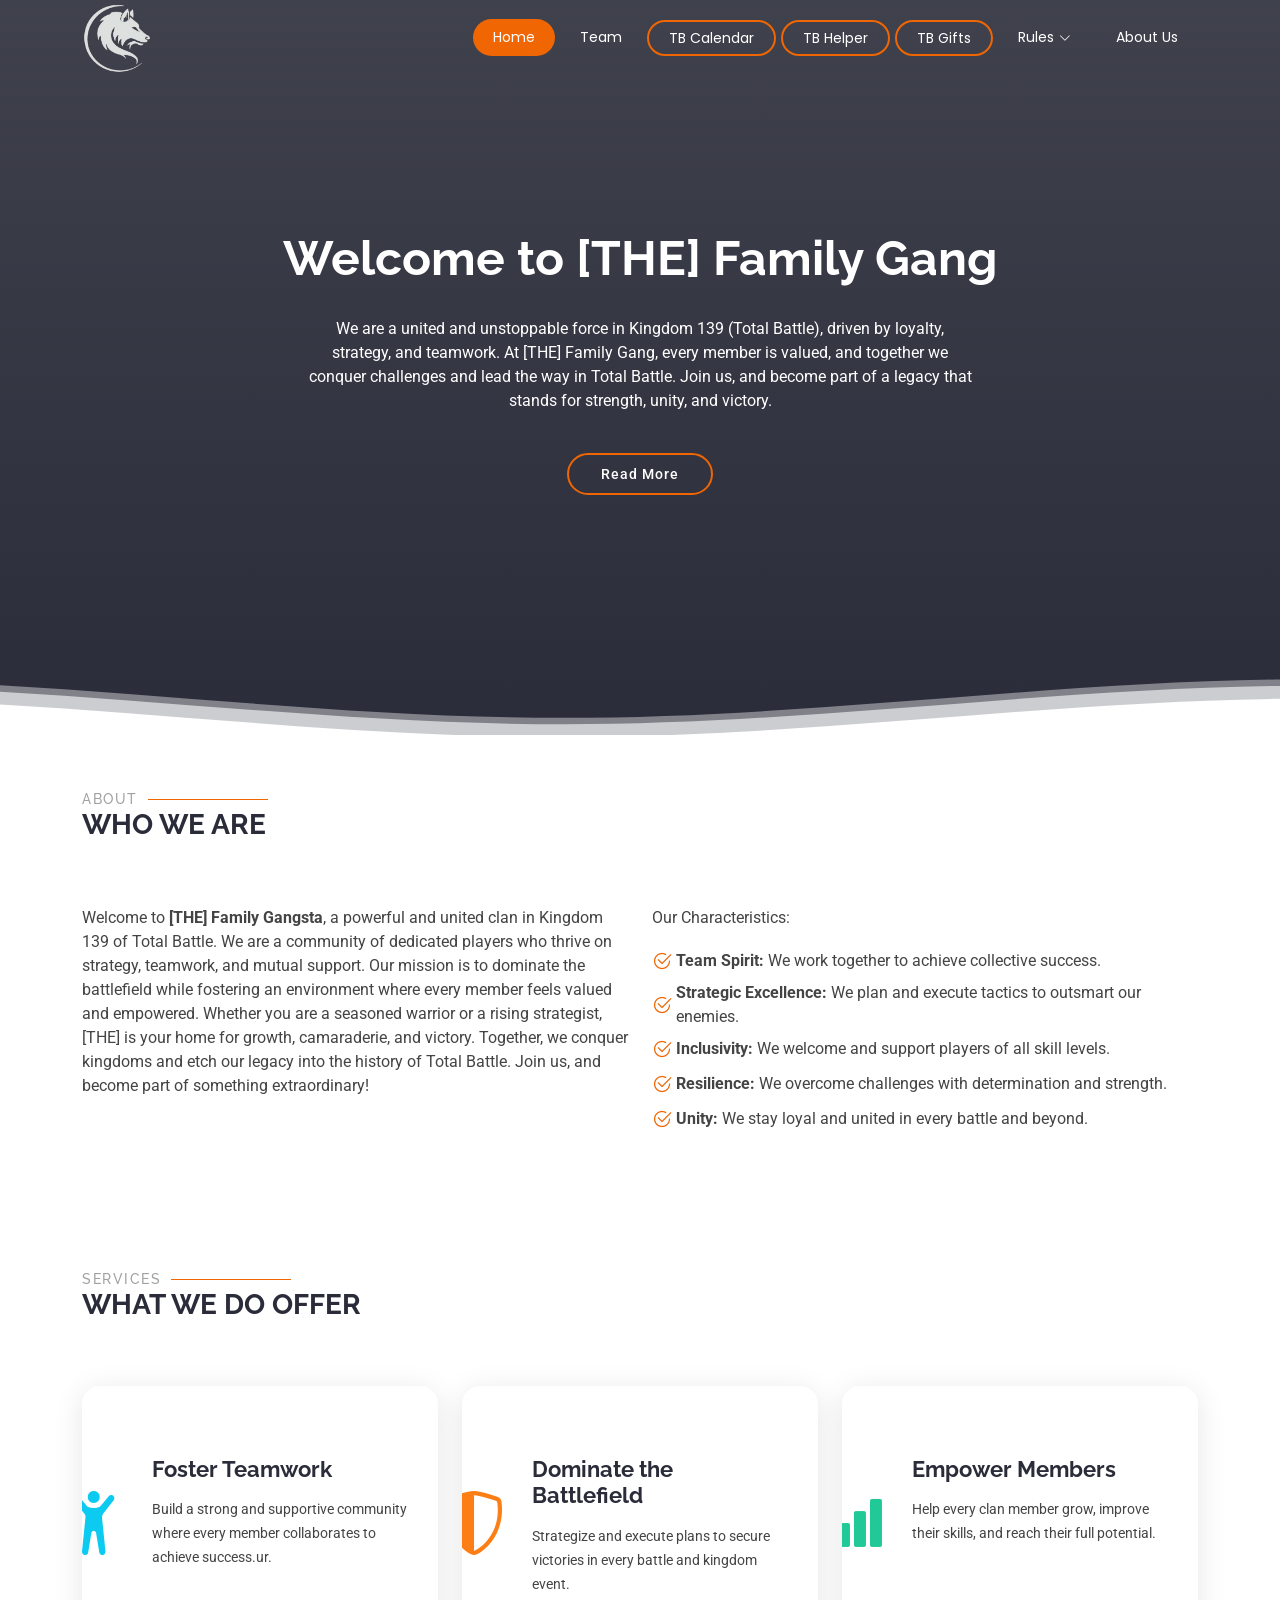
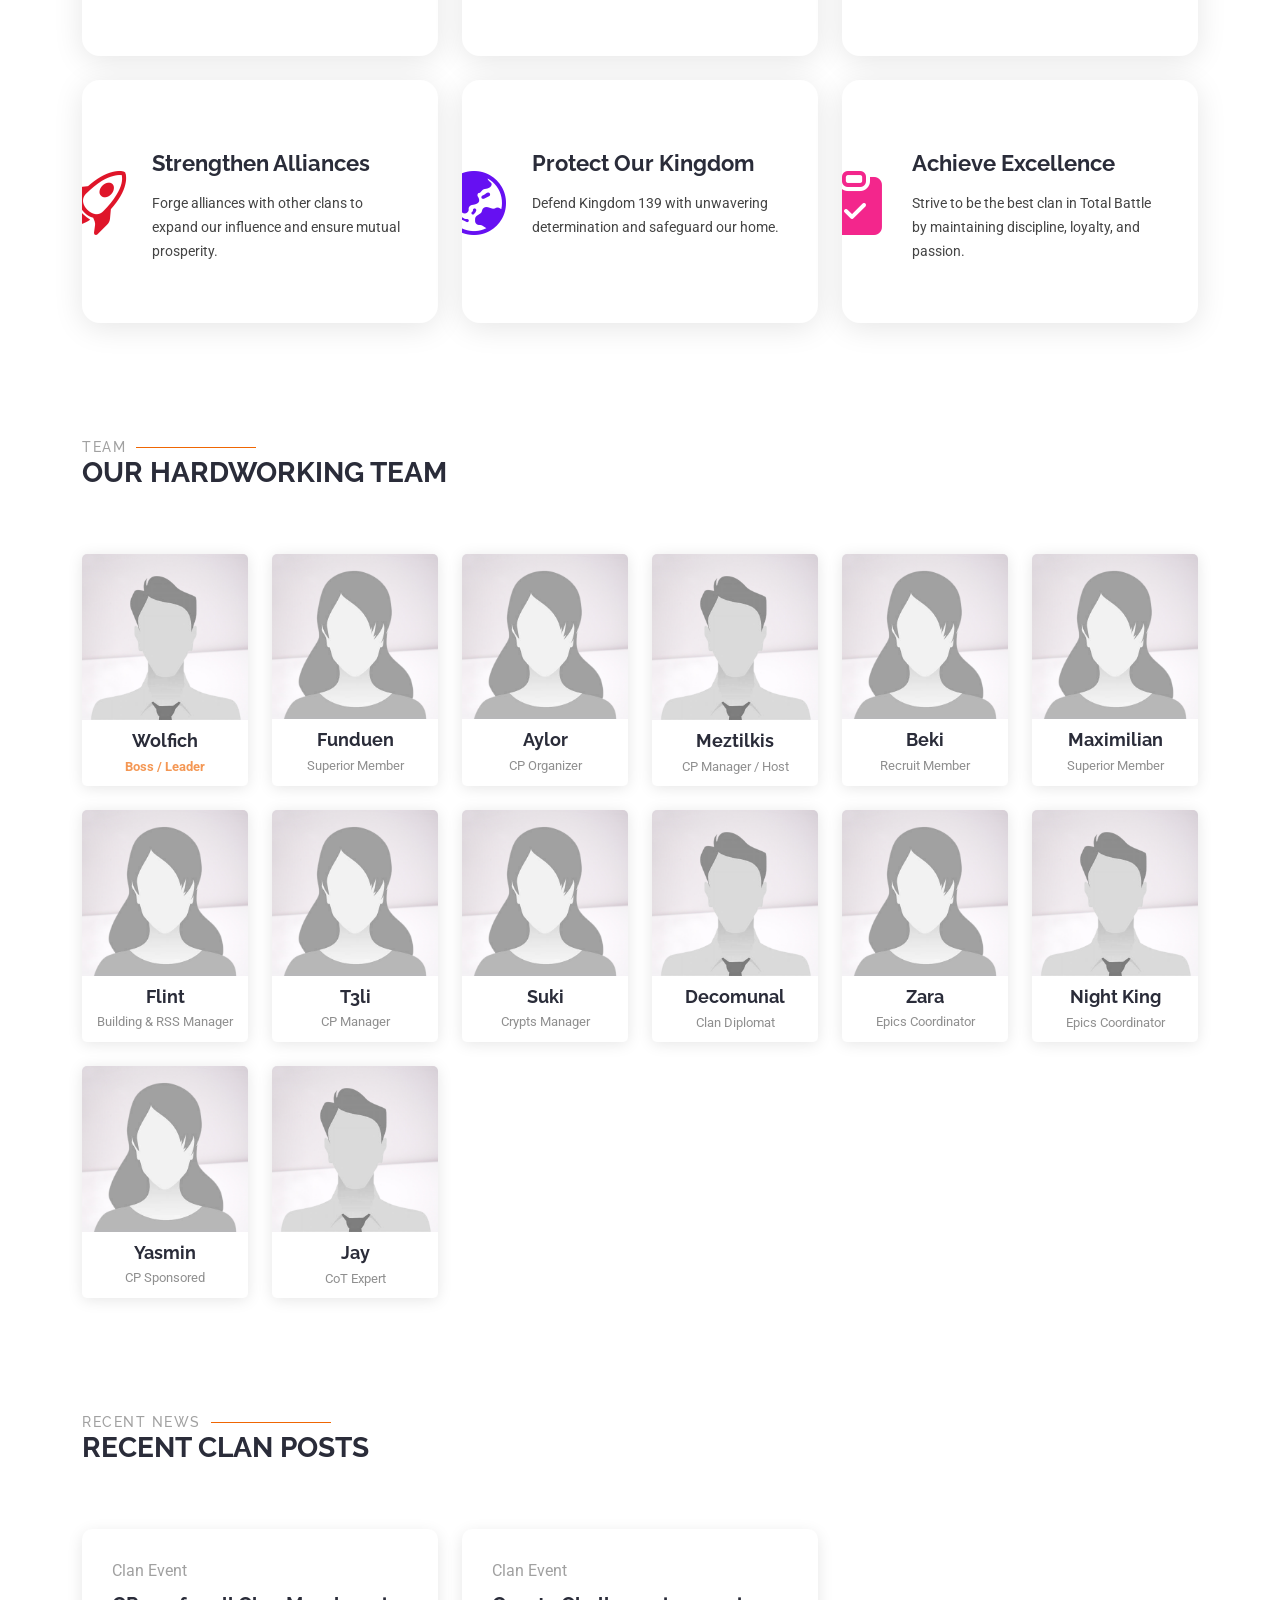
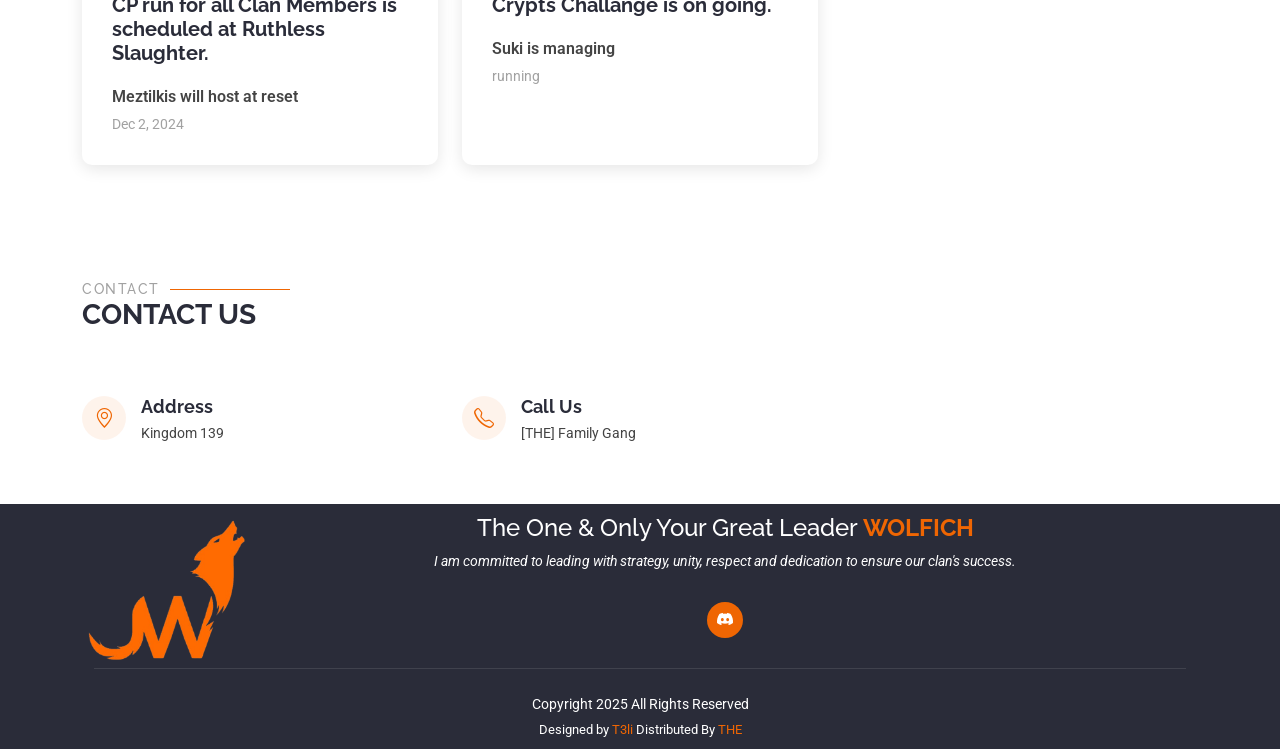
==== commit 98e4fe58: "Update index.html" ====
--- a/index.html
+++ b/index.html
@@ -17,10 +17,8 @@
   <!-- Vendor CSS Files -->
   <link href="assets/vendor/bootstrap/css/bootstrap.min.css" rel="stylesheet">
   <link href="assets/vendor/bootstrap-icons/bootstrap-icons.css" rel="stylesheet">
-  <link href="assets/vendor/aos/aos.css" rel="stylesheet">
   <link href="assets/vendor/animate.css/animate.min.css" rel="stylesheet">
   <link href="assets/vendor/glightbox/css/glightbox.min.css" rel="stylesheet">
-  <link href="assets/vendor/swiper/swiper-bundle.min.css" rel="stylesheet"><!-- Main CSS File -->
   <link href="assets/css/main.css" rel="stylesheet">
 	
 <script src="https://code.jquery.com/jquery-3.6.0.min.js"></script>  <!-- jQuery -->
@@ -492,11 +490,9 @@
 
   <!-- Vendor JS Files -->
   <script src="assets/vendor/bootstrap/js/bootstrap.bundle.min.js"></script>
-  <script src="assets/vendor/aos/aos.js"></script>
+
   <script src="assets/vendor/glightbox/js/glightbox.min.js"></script>
   <script src="assets/vendor/imagesloaded/imagesloaded.pkgd.min.js"></script>
-  <script src="assets/vendor/isotope-layout/isotope.pkgd.min.js"></script>
-  <script src="assets/vendor/swiper/swiper-bundle.min.js"></script>
 
   <!-- Main JS File -->
   <script src="assets/js/main.js"></script>
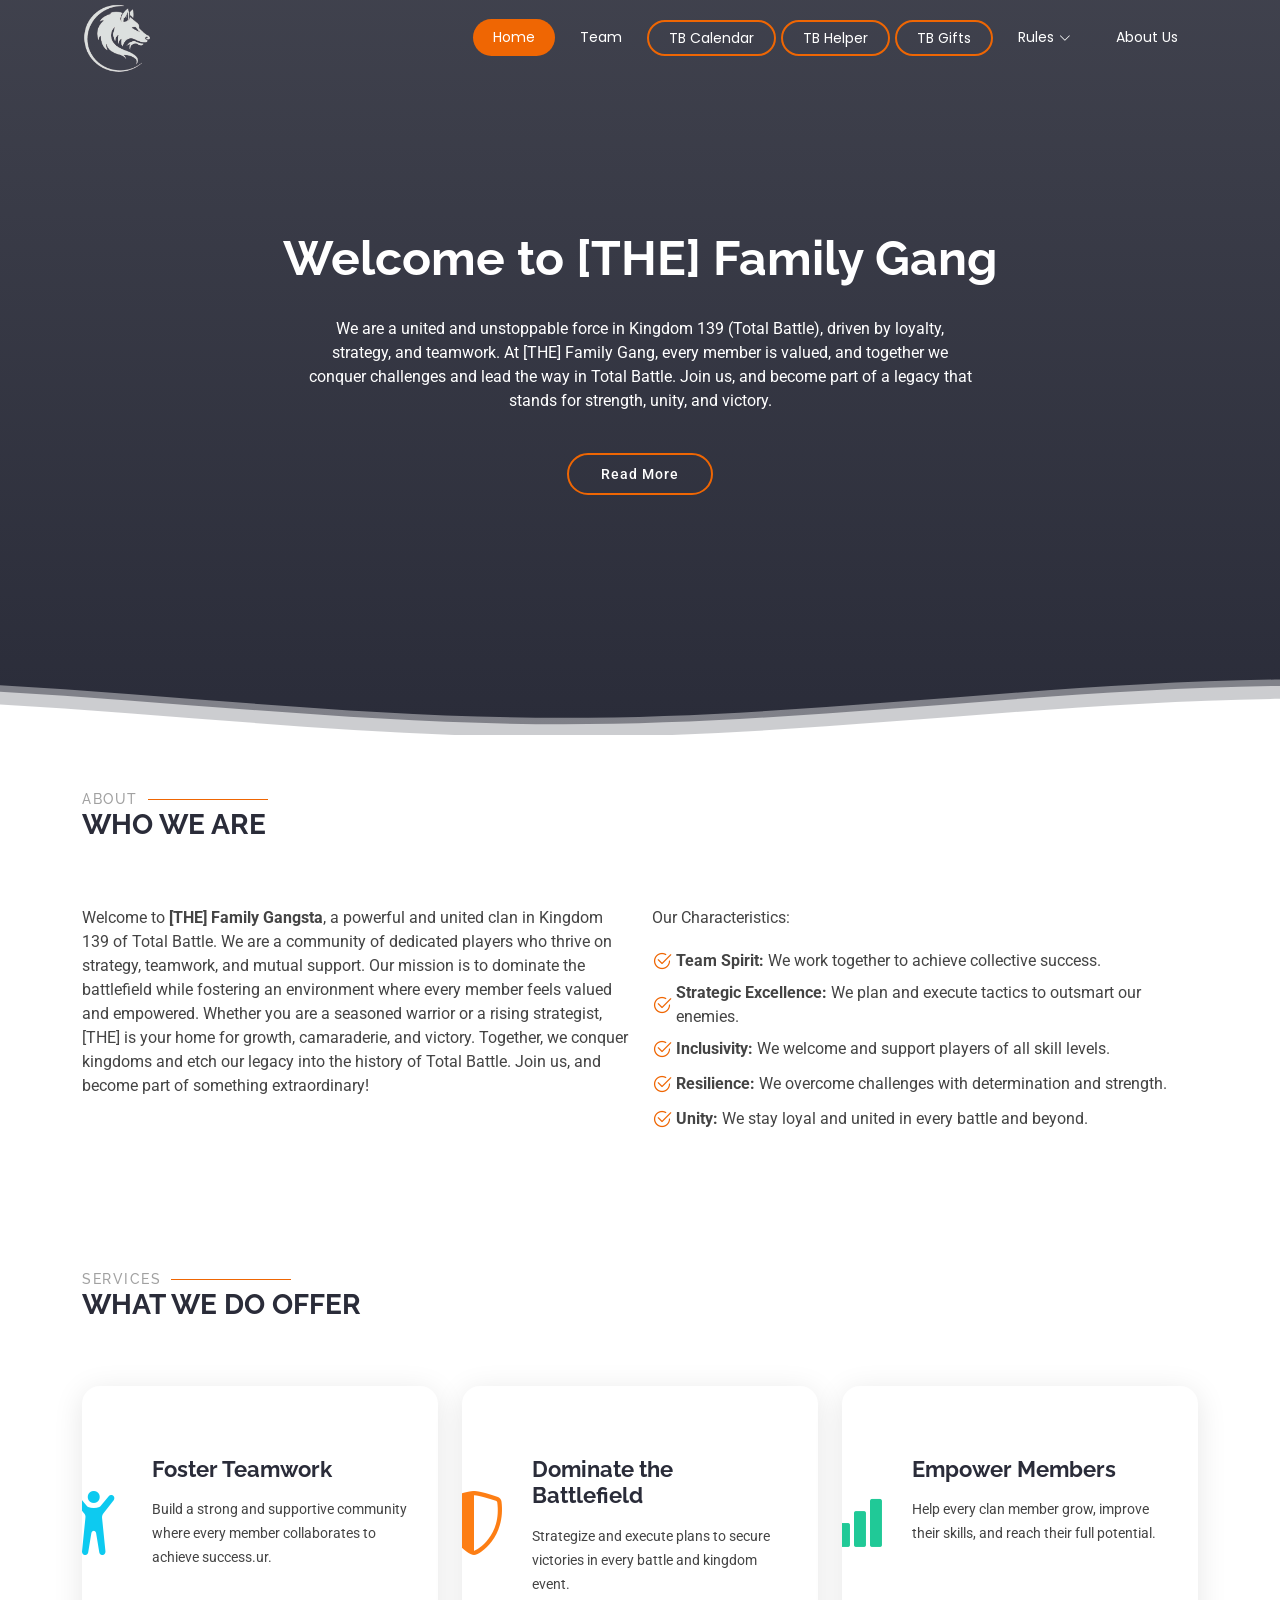
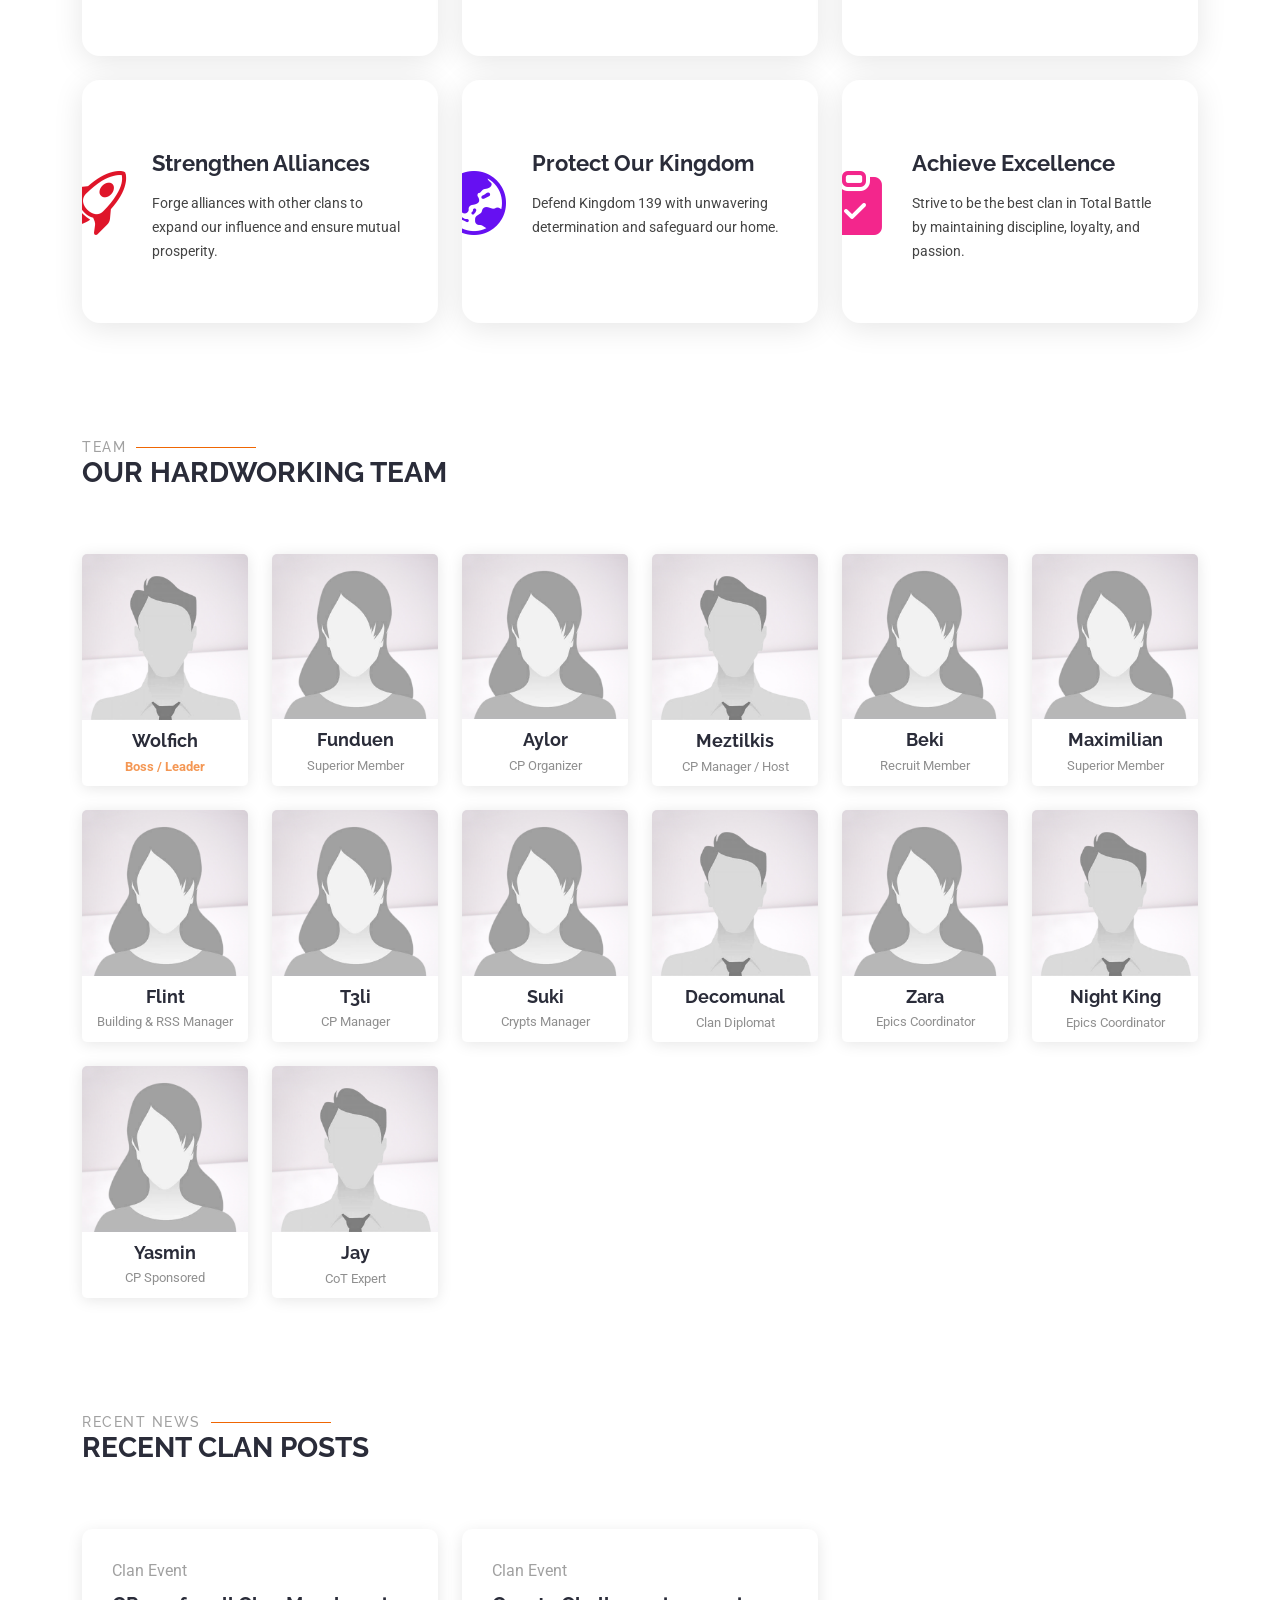
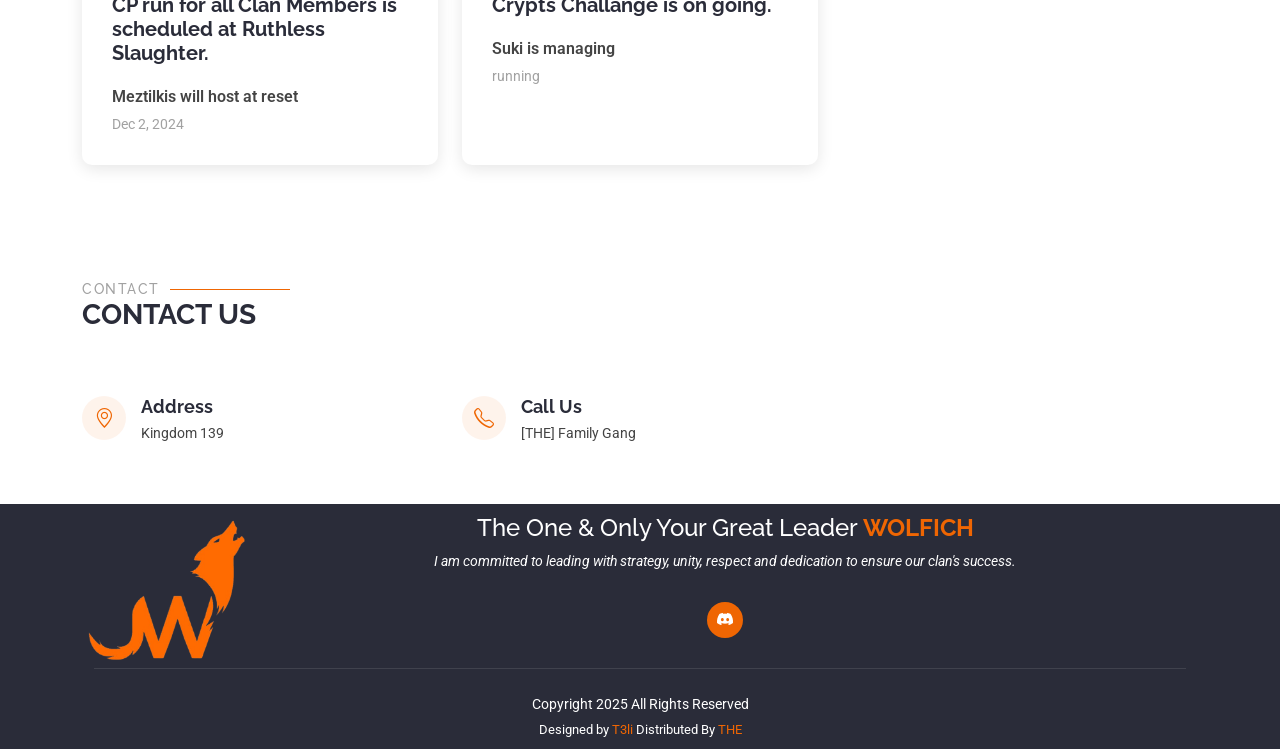
==== commit 9812d886: "Update index.html" ====
--- a/index.html
+++ b/index.html
@@ -17,8 +17,6 @@
   <!-- Vendor CSS Files -->
   <link href="assets/vendor/bootstrap/css/bootstrap.min.css" rel="stylesheet">
   <link href="assets/vendor/bootstrap-icons/bootstrap-icons.css" rel="stylesheet">
-  <link href="assets/vendor/animate.css/animate.min.css" rel="stylesheet">
-  <link href="assets/vendor/glightbox/css/glightbox.min.css" rel="stylesheet">
   <link href="assets/css/main.css" rel="stylesheet">
 	
 <script src="https://code.jquery.com/jquery-3.6.0.min.js"></script>  <!-- jQuery -->
@@ -491,9 +489,6 @@
   <!-- Vendor JS Files -->
   <script src="assets/vendor/bootstrap/js/bootstrap.bundle.min.js"></script>
 
-  <script src="assets/vendor/glightbox/js/glightbox.min.js"></script>
-  <script src="assets/vendor/imagesloaded/imagesloaded.pkgd.min.js"></script>
-
   <!-- Main JS File -->
   <script src="assets/js/main.js"></script>
 <script>
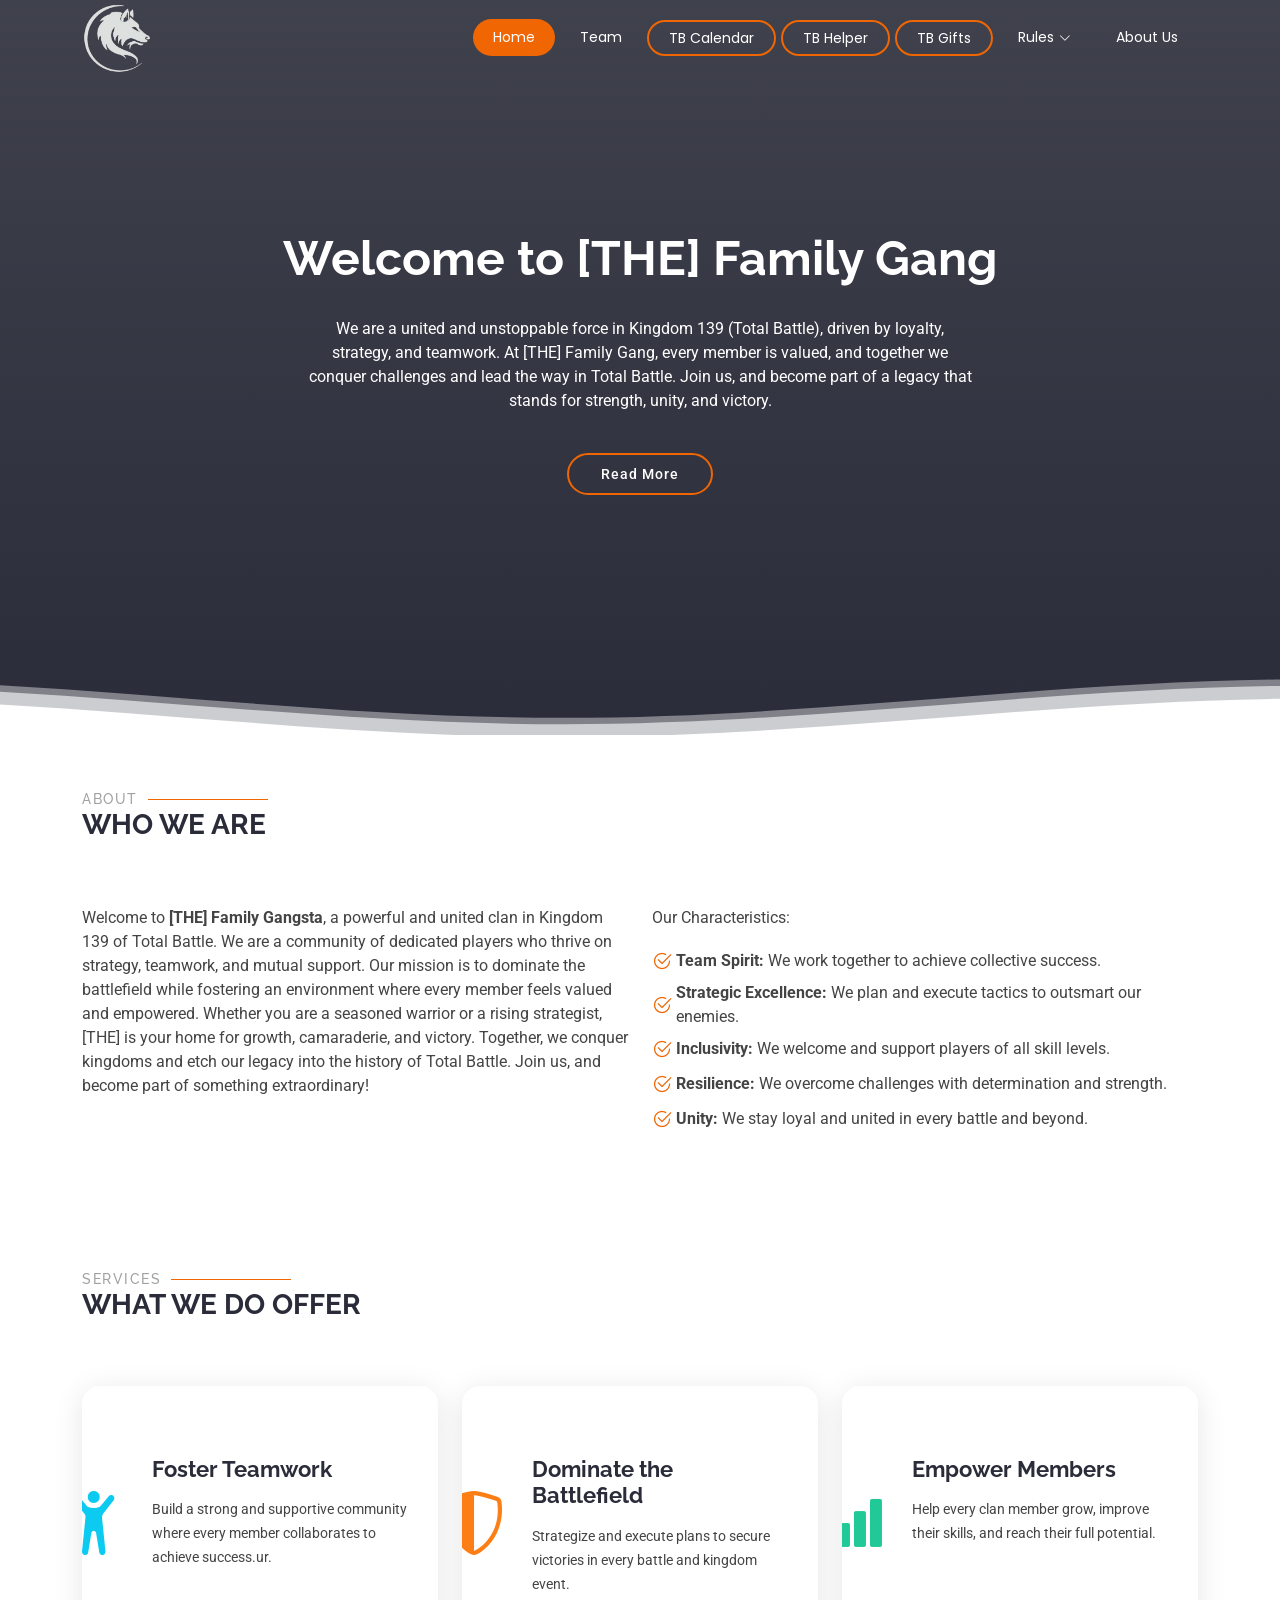
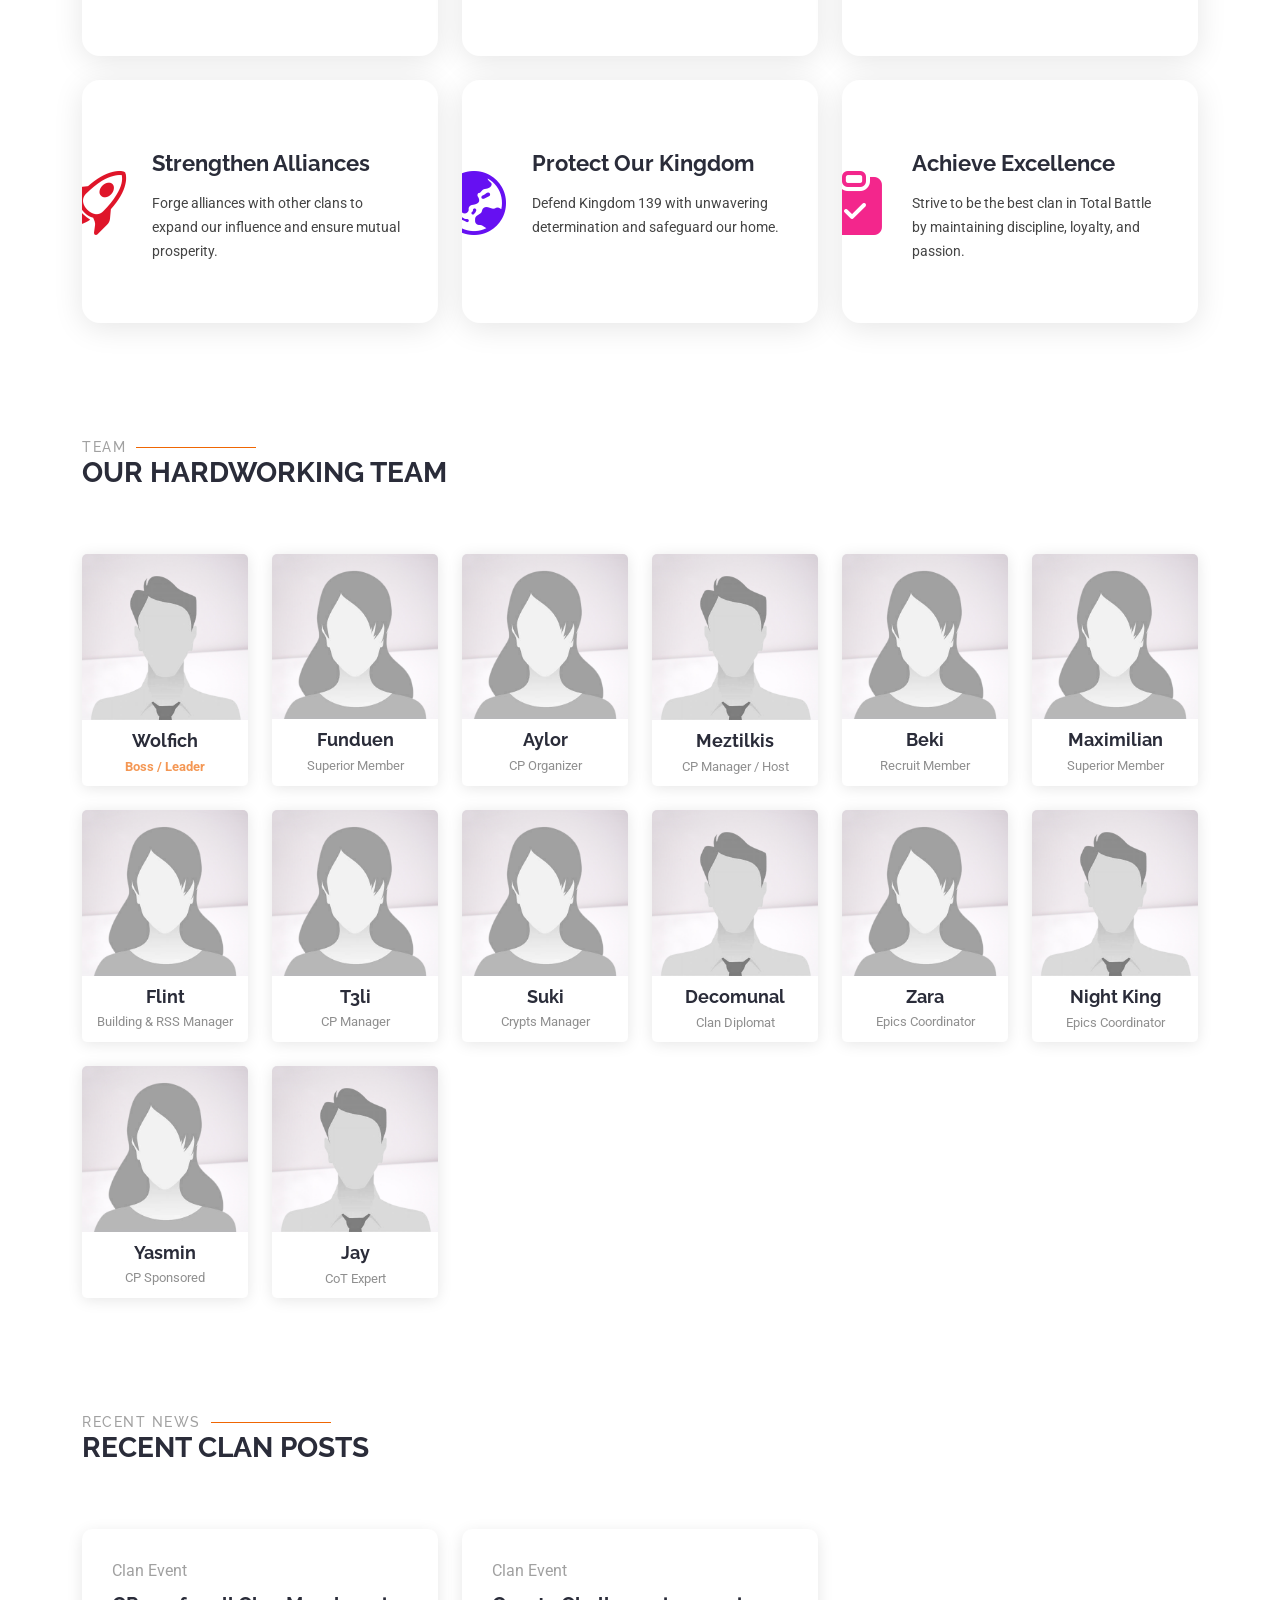
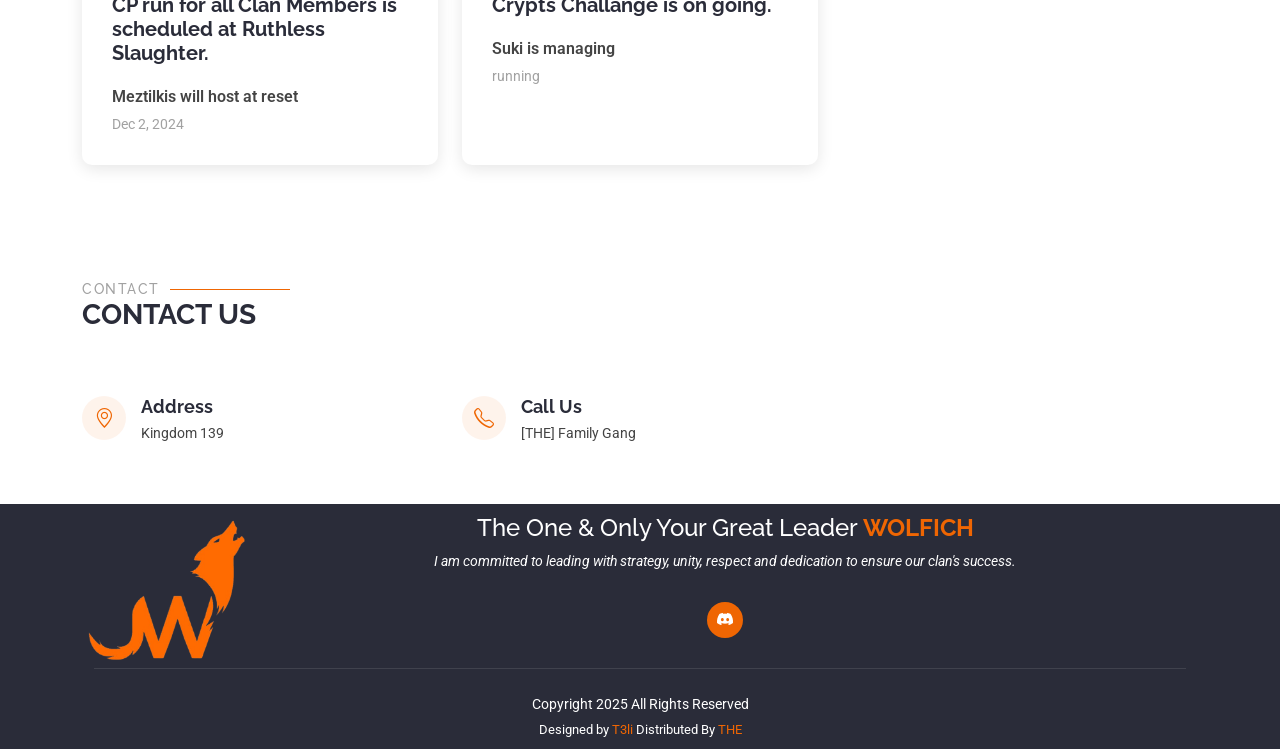
==== commit fdbc78b9: "Update index.html" ====
--- a/index.html
+++ b/index.html
@@ -17,6 +17,8 @@
   <!-- Vendor CSS Files -->
   <link href="assets/vendor/bootstrap/css/bootstrap.min.css" rel="stylesheet">
   <link href="assets/vendor/bootstrap-icons/bootstrap-icons.css" rel="stylesheet">
+  <link href="assets/vendor/animate.css/animate.min.css" rel="stylesheet">
+
   <link href="assets/css/main.css" rel="stylesheet">
 	
 <script src="https://code.jquery.com/jquery-3.6.0.min.js"></script>  <!-- jQuery -->
@@ -488,7 +490,7 @@
 
   <!-- Vendor JS Files -->
   <script src="assets/vendor/bootstrap/js/bootstrap.bundle.min.js"></script>
-
+  <script src="assets/vendor/glightbox/js/glightbox.min.js"></script>
   <!-- Main JS File -->
   <script src="assets/js/main.js"></script>
 <script>
